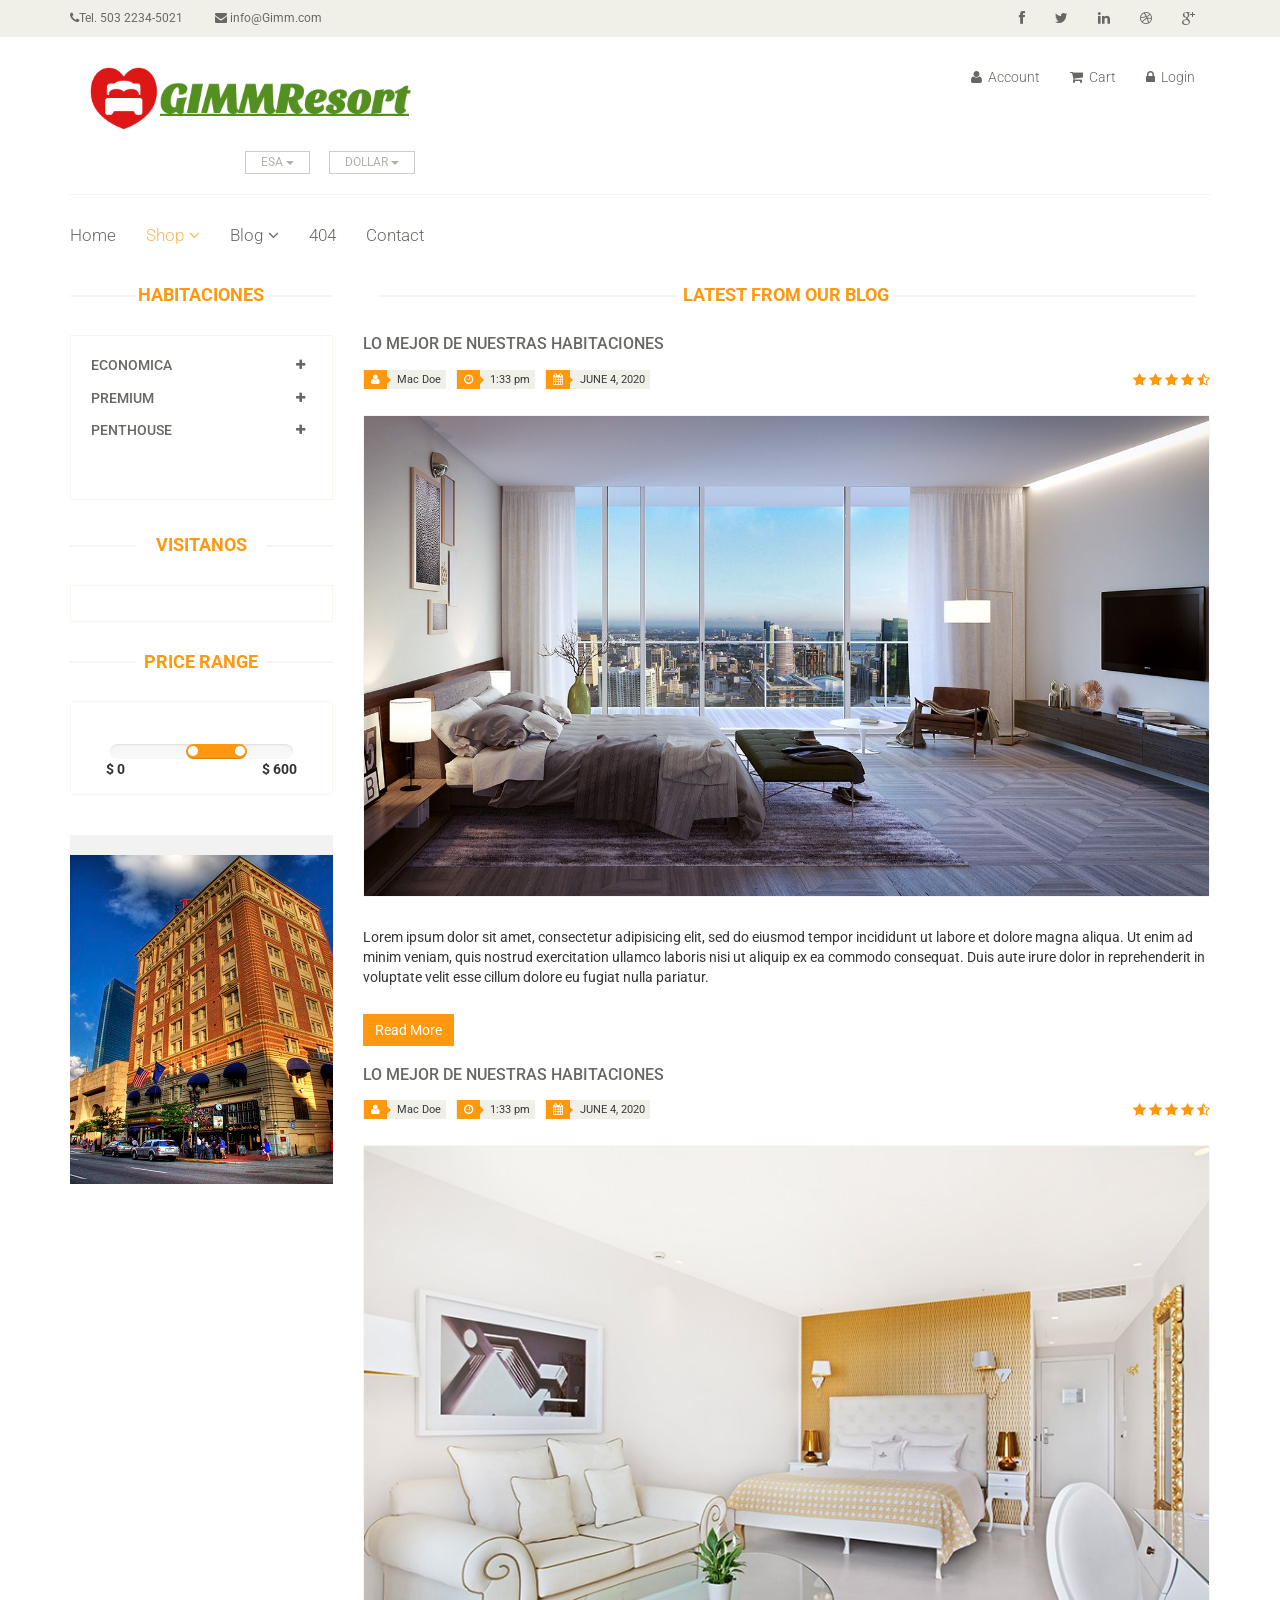
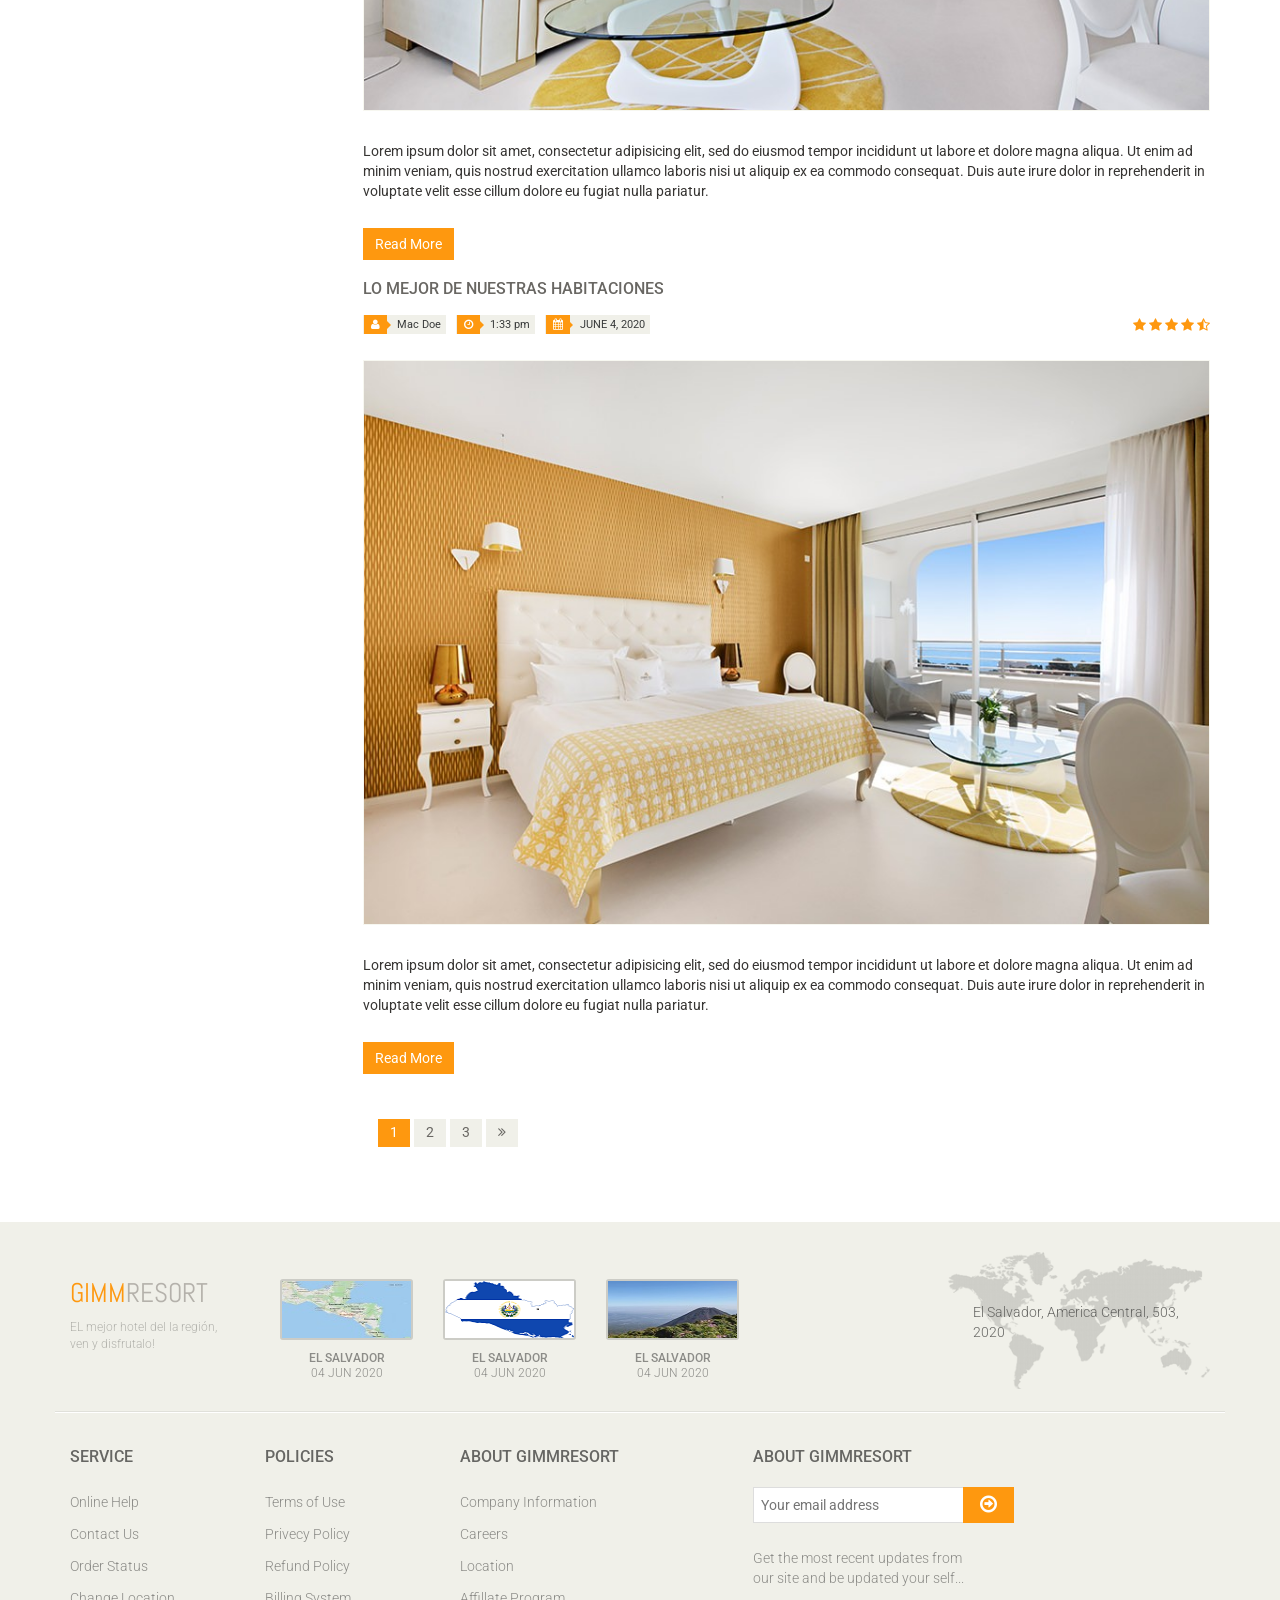
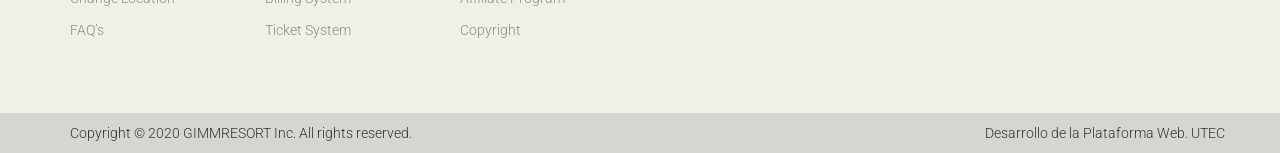
==== GIMMRESORT/blog.html @ cd3e1424 "Add files via upload" ====
<!DOCTYPE html>
<html lang="en">
<head>
    <meta charset="utf-8">
    <meta name="viewport" content="width=device-width, initial-scale=1.0">
    <meta name="description" content="">
    <meta name="author" content="">
    <title>Home | GIMM RESORT</title>
    <link href="css/bootstrap.min.css" rel="stylesheet">
    <link href="css/font-awesome.min.css" rel="stylesheet">
    <link href="css/prettyPhoto.css" rel="stylesheet">
    <link href="css/price-range.css" rel="stylesheet">
    <link href="css/animate.css" rel="stylesheet">
	<link href="css/main.css" rel="stylesheet">
	<link href="css/responsive.css" rel="stylesheet">
    <!--[if lt IE 9]>
    <script src="js/html5shiv.js"></script>
    <script src="js/respond.min.js"></script>
    <![endif]-->
    <link rel="shortcut icon" href="images/ico/favicon.ico">
    <link rel="apple-touch-icon-precomposed" sizes="144x144" href="images/ico/apple-touch-icon-144-precomposed.png">
    <link rel="apple-touch-icon-precomposed" sizes="114x114" href="images/ico/apple-touch-icon-114-precomposed.png">
    <link rel="apple-touch-icon-precomposed" sizes="72x72" href="images/ico/apple-touch-icon-72-precomposed.png">
    <link rel="apple-touch-icon-precomposed" href="images/ico/apple-touch-icon-57-precomposed.png">
</head><!--/head-->

<body>
	<header id="header"><!--header-->
		<div class="header_top"><!--header_top-->
			<div class="container">
				<div class="row">
					<div class="col-sm-6">
						<div class="contactinfo">
							<ul class="nav nav-pills">
								<li><a href="#"><i class="fa fa-phone"></i>Tel. 503 2234-5021</a></li>
								<li><a href="#"><i class="fa fa-envelope"></i> info@Gimm.com</a></li>
							</ul>
						</div>
					</div>
					<div class="col-sm-6">
						<div class="social-icons pull-right">
							<ul class="nav navbar-nav">
								<li><a href="#"><i class="fa fa-facebook"></i></a></li>
								<li><a href="#"><i class="fa fa-twitter"></i></a></li>
								<li><a href="#"><i class="fa fa-linkedin"></i></a></li>
								<li><a href="#"><i class="fa fa-dribbble"></i></a></li>
								<li><a href="#"><i class="fa fa-google-plus"></i></a></li>
							</ul>
						</div>
					</div>
				</div>
			</div>
		</div><!--/header_top-->

		<div class="header-middle"><!--header-middle-->
			<div class="container">
				<div class="row">
					<div class="col-md-4 clearfix">
						<div class="logo pull-left">
							<a href="index.html"><img src="images/home/logo.png" alt="" /></a>
						</div>
						<div class="btn-group pull-right clearfix">
							<div class="btn-group">
								<button type="button" class="btn btn-default dropdown-toggle usa" data-toggle="dropdown">
									ESA
									<span class="caret"></span>
								</button>
								<ul class="dropdown-menu">
									<li><a href="">El Salvador</a></li>
									<li><a href="">Guatemala</a></li>
								</ul>
							</div>

							<div class="btn-group">
								<button type="button" class="btn btn-default dropdown-toggle usa" data-toggle="dropdown">
									DOLLAR
									<span class="caret"></span>
								</button>
								<ul class="dropdown-menu">
									<li><a href="">Dolar Estadounidence</a></li>
									<li><a href="">Quetzal</a></li>
								</ul>
							</div>
						</div>
					</div>
					<div class="col-md-8 clearfix">
						<div class="shop-menu clearfix pull-right">
							<ul class="nav navbar-nav">
								<li><a href=""><i class="fa fa-user"></i> Account</a></li>
								<!--<li><a href=""><i class="fa fa-star"></i> Wishlist</a></li>-->
								<!--<li><a href="checkout.html"><i class="fa fa-crosshairs"></i> Checkout</a></li>-->
								<li><a href="cart.html"><i class="fa fa-shopping-cart"></i> Cart</a></li>
								<li><a href="login.html"><i class="fa fa-lock"></i> Login</a></li>
							</ul>
						</div>
					</div>
				</div>
			</div>
		</div><!--/header-middle-->

    <div class="header-bottom"><!--header-bottom-->
      <div class="container">
        <div class="row">
          <div class="col-sm-9">
            <div class="navbar-header">
              <button type="button" class="navbar-toggle" data-toggle="collapse" data-target=".navbar-collapse">
                <span class="sr-only">Toggle navigation</span>
                <span class="icon-bar"></span>
                <span class="icon-bar"></span>
                <span class="icon-bar"></span>
              </button>
            </div>
            <div class="mainmenu pull-left">
              <ul class="nav navbar-nav collapse navbar-collapse">
                <li><a href="index.html">Home</a></li>
                <li class="dropdown"><a href="#" class="active">Shop<i class="fa fa-angle-down"></i></a>
                                    <ul role="menu" class="sub-menu">
                                        <li><a href="shop.html" class="active">Products</a></li>
                  <!--	<li><a href="product-details.html">Product Details</a></li>-->
                  <!--	<li><a href="checkout.html">Checkout</a></li>-->
                    <li><a href="cart.html">Cart</a></li>
                    <li><a href="login.html">Login</a></li>
                                    </ul>
                                </li>
                <li class="dropdown"><a href="#">Blog<i class="fa fa-angle-down"></i></a>
                                    <ul role="menu" class="sub-menu">
                                        <li><a href="blog.html">Blog information</a></li>
                  <!--	<li><a href="blog-single.html">Blog Single</a></li>-->
                                    </ul>
                                </li>
                <li><a href="404.html">404</a></li>
                <li><a href="contact-us.html">Contact</a></li>
              </ul>
            </div>
          </div>
          <div class="col-sm-3">
          </div>
        </div>
        </div>
      </div>
  </header>


  <section>
    <div class="container">
      <div class="row">
        <div class="col-sm-3">
          <div class="left-sidebar">
            <h2>Habitaciones</h2>
            <div class="panel-group category-products" id="accordian"><!--category-productsr-->
              <div class="panel panel-default">
                <div class="panel-heading">
                  <h4 class="panel-title">
                    <a data-toggle="collapse" data-parent="#accordian" href="#sportswear">
                      <span class="badge pull-right"><i class="fa fa-plus"></i></span>
                      Economica
                    </a>
                  </h4>
                </div>
            <div id="sportswear" class="panel-collapse collapse">
                  <div class="panel-body">
                    <ul>
                      <li><a href="#">Economica</a></li>
                      <li><a href="#">Economica 2</a></li>
                      <li><a href="#">Economica 3</a></li>
                    </ul>
                  </div>
                </div>
              </div>
              <div class="panel panel-default">
                <div class="panel-heading">
                  <h4 class="panel-title">
                    <a data-toggle="collapse" data-parent="#accordian" href="#mens">
                      <span class="badge pull-right"><i class="fa fa-plus"></i></span>
                      PREMIUM
                    </a>
                  </h4>
                </div>
                <div id="mens" class="panel-collapse collapse">
                  <div class="panel-body">
                    <ul>
                      <li><a href="#">Premium</a></li>
                      <li><a href="#">Premium 2</a></li>
                      <li><a href="#">Premium 3</a></li>
                    </ul>
                  </div>
                </div>
              </div>

              <div class="panel panel-default">
                <div class="panel-heading">
                  <h4 class="panel-title">
                    <a data-toggle="collapse" data-parent="#accordian" href="#womens">
                      <span class="badge pull-right"><i class="fa fa-plus"></i></span>
                      PentHouse
                    </a>
                  </h4>
                </div>
                <div id="womens" class="panel-collapse collapse">
                  <div class="panel-body">
                    <ul>
                      <li><a href="#">PentHouse</a></li>
                      <li><a href="#">PentHouse 2</a></li>
                      <li><a href="#">PentHouse 3</a></li>
                    </ul>
                  </div>
                </div>
              </div>
              <div class="panel panel-default">

              </div>
              <div class="panel panel-default">

              </div>
              <div class="panel panel-default">

              </div>
              <div class="panel panel-default">

              </div>
              <div class="panel panel-default">

              </div>
              <div class="panel panel-default">

              </div>
              <div class="panel panel-default">

              </div>
            </div>

            <div class="brands_products"><!--brands_products-->
              <h2>VISITANOS</h2>
              <div class="brands-name">
                <ul class="nav nav-pills nav-stacked">

                </ul>
              </div>
            </div><!--/brands_products-->

            <div class="price-range"><!--price-range-->
              <h2>Price Range</h2>
              <div class="well text-center">
                 <input type="text" class="span2" value="" data-slider-min="0" data-slider-max="600" data-slider-step="5" data-slider-value="[250,450]" id="sl2" ><br />
                 <b class="pull-left">$ 0</b> <b class="pull-right">$ 600</b>
              </div>
            </div><!--/price-range-->

            <div class="shipping text-center"><!--shipping-->
              <img src="images/home/hotel.jpg" alt="" />
            </div><!--/shipping-->

          </div>
        </div>

				<div class="col-sm-9">
					<div class="blog-post-area">
						<h2 class="title text-center">Latest From our Blog</h2>
						<div class="single-blog-post">
							<h3>Lo mejor de nuestras habitaciones</h3>
							<div class="post-meta">
								<ul>
									<li><i class="fa fa-user"></i> Mac Doe</li>
									<li><i class="fa fa-clock-o"></i> 1:33 pm</li>
									<li><i class="fa fa-calendar"></i> JUNE 4, 2020</li>
								</ul>
								<span>
										<i class="fa fa-star"></i>
										<i class="fa fa-star"></i>
										<i class="fa fa-star"></i>
										<i class="fa fa-star"></i>
										<i class="fa fa-star-half-o"></i>
								</span>
							</div>
							<a href="">
								<img src="images/blog/h4.jpg" alt="">
							</a>
							<p>Lorem ipsum dolor sit amet, consectetur adipisicing elit, sed do eiusmod tempor incididunt ut labore et dolore magna aliqua. Ut enim ad minim veniam, quis nostrud exercitation ullamco laboris nisi ut aliquip ex ea commodo consequat. Duis aute irure dolor in reprehenderit in voluptate velit esse cillum dolore eu fugiat nulla pariatur.</p>
							<a  class="btn btn-primary" href="">Read More</a>
						</div>
						<div class="single-blog-post">
							<h3>Lo mejor de nuestras habitaciones</h3>
							<div class="post-meta">
								<ul>
									<li><i class="fa fa-user"></i> Mac Doe</li>
									<li><i class="fa fa-clock-o"></i> 1:33 pm</li>
									<li><i class="fa fa-calendar"></i> JUNE 4, 2020</li>
								</ul>
								<span>
									<i class="fa fa-star"></i>
									<i class="fa fa-star"></i>
									<i class="fa fa-star"></i>
									<i class="fa fa-star"></i>
									<i class="fa fa-star-half-o"></i>
								</span>
							</div>
							<a href="">
								<img src="images/blog/h6.jpg" alt="">
							</a>
							<p>Lorem ipsum dolor sit amet, consectetur adipisicing elit, sed do eiusmod tempor incididunt ut labore et dolore magna aliqua. Ut enim ad minim veniam, quis nostrud exercitation ullamco laboris nisi ut aliquip ex ea commodo consequat. Duis aute irure dolor in reprehenderit in voluptate velit esse cillum dolore eu fugiat nulla pariatur.</p>
							<a  class="btn btn-primary" href="">Read More</a>
						</div>
						<div class="single-blog-post">
							<h3>Lo mejor de nuestras habitaciones</h3>
							<div class="post-meta">
								<ul>
									<li><i class="fa fa-user"></i> Mac Doe</li>
									<li><i class="fa fa-clock-o"></i> 1:33 pm</li>
									<li><i class="fa fa-calendar"></i> JUNE 4, 2020</li>
								</ul>
								<span>
									<i class="fa fa-star"></i>
									<i class="fa fa-star"></i>
									<i class="fa fa-star"></i>
									<i class="fa fa-star"></i>
									<i class="fa fa-star-half-o"></i>
								</span>
							</div>
							<a href="">
								<img src="images/blog/h5.jpg" alt="">
							</a>
							<p>Lorem ipsum dolor sit amet, consectetur adipisicing elit, sed do eiusmod tempor incididunt ut labore et dolore magna aliqua. Ut enim ad minim veniam, quis nostrud exercitation ullamco laboris nisi ut aliquip ex ea commodo consequat. Duis aute irure dolor in reprehenderit in voluptate velit esse cillum dolore eu fugiat nulla pariatur.</p>
							<a  class="btn btn-primary" href="">Read More</a>
						</div>
						<div class="pagination-area">
							<ul class="pagination">
								<li><a href="" class="active">1</a></li>
								<li><a href="">2</a></li>
								<li><a href="">3</a></li>
								<li><a href=""><i class="fa fa-angle-double-right"></i></a></li>
							</ul>
						</div>
					</div>
				</div>
			</div>
		</div>
	</section>

  <footer id="footer"><!--Footer-->
		<div class="footer-top">
			<div class="container">
				<div class="row">
					<div class="col-sm-2">
						<div class="companyinfo">
							<h2><span>GIMM</span>RESORT</h2>
							<p>EL mejor hotel del la región, ven y disfrutalo!</p>
						</div>
					</div>
					<div class="col-sm-7">
						<div class="col-sm-3">
							<div class="video-gallery text-center">
								<a href="#">
									<div class="iframe-img">
										<img src="images/home/pie1.jpg" alt="" />
									</div>
									<div class="overlay-icon">
										<i class="fa fa-play-circle-o"></i>
									</div>
								</a>
								<p>EL SALVADOR</p>
								<h2>04 JUN 2020</h2>
							</div>
						</div>

						<div class="col-sm-3">
							<div class="video-gallery text-center">
								<a href="#">
									<div class="iframe-img">
										<img src="images/home/pie2.png" alt="" />
									</div>
									<div class="overlay-icon">
										<i class="fa fa-play-circle-o"></i>
									</div>
								</a>
								<p>EL SALVADOR</p>
								<h2>04 JUN 2020</h2>
							</div>
						</div>

						<div class="col-sm-3">
							<div class="video-gallery text-center">
								<a href="#">
									<div class="iframe-img">
										<img src="images/home/pie3.jpg" alt="" />
									</div>
									<div class="overlay-icon">
										<i class="fa fa-play-circle-o"></i>
									</div>
								</a>
								<p>EL SALVADOR</p>
								<h2>04 JUN 2020</h2>
							</div>
						</div>

					<div class="col-sm-3">

						</div>
					</div>
					<div class="col-sm-3">
						<div class="address">
							<img src="images/home/map.png" alt="" />
							<p>El Salvador, America Central, 503, 2020</p>
						</div>
					</div>
				</div>
			</div>
		</div>

		<div class="footer-widget">
			<div class="container">
				<div class="row">
					<div class="col-sm-2">
						<div class="single-widget">
							<h2>Service</h2>
							<ul class="nav nav-pills nav-stacked">
								<li><a href="#">Online Help</a></li>
								<li><a href="#">Contact Us</a></li>
								<li><a href="#">Order Status</a></li>
								<li><a href="#">Change Location</a></li>
								<li><a href="#">FAQ’s</a></li>
							</ul>
						</div>
					</div>

					<div class="col-sm-2">
						<div class="single-widget">
							<h2>Policies</h2>
							<ul class="nav nav-pills nav-stacked">
								<li><a href="#">Terms of Use</a></li>
								<li><a href="#">Privecy Policy</a></li>
								<li><a href="#">Refund Policy</a></li>
								<li><a href="#">Billing System</a></li>
								<li><a href="#">Ticket System</a></li>
							</ul>
						</div>
					</div>
					<div class="col-sm-2">
						<div class="single-widget">
							<h2>About GIMMRESORT</h2>
							<ul class="nav nav-pills nav-stacked">
								<li><a href="#">Company Information</a></li>
								<li><a href="#">Careers</a></li>
								<li><a href="#">Location</a></li>
								<li><a href="#">Affillate Program</a></li>
								<li><a href="#">Copyright</a></li>
							</ul>
						</div>
					</div>
					<div class="col-sm-3 col-sm-offset-1">
						<div class="single-widget">
							<h2>About GIMMRESORT</h2>
							<form action="#" class="searchform">
								<input type="text" placeholder="Your email address" />
								<button type="submit" class="btn btn-default"><i class="fa fa-arrow-circle-o-right"></i></button>
								<p>Get the most recent updates from <br />our site and be updated your self...</p>
							</form>
						</div>
					</div>

				</div>
			</div>
		</div>

		<div class="footer-bottom">
			<div class="container">
				<div class="row">
					<p class="pull-left">Copyright © 2020 GIMMRESORT Inc. All rights reserved.</p>
						<p class="pull-right">Desarrollo de la Plataforma Web. UTEC</p>
				</div>
			</div>
		</div>

	</footer><!--/Footer-->


    <script src="js/jquery.js"></script>
	<script src="js/price-range.js"></script>
	<script src="js/jquery.scrollUp.min.js"></script>
	<script src="js/bootstrap.min.js"></script>
    <script src="js/jquery.prettyPhoto.js"></script>
    <script src="js/main.js"></script>
</body>
</html>
---- GIMMRESORT/css/prettyPhoto.css ----
div.pp_default .pp_top,div.pp_default .pp_top .pp_middle,div.pp_default .pp_top .pp_left,div.pp_default .pp_top .pp_right,div.pp_default .pp_bottom,div.pp_default .pp_bottom .pp_left,div.pp_default .pp_bottom .pp_middle,div.pp_default .pp_bottom .pp_right{height:13px}
div.pp_default .pp_top .pp_left{background:url(../images/prettyPhoto/default/sprite.png) -78px -93px no-repeat}
div.pp_default .pp_top .pp_middle{background:url(../images/prettyPhoto/default/sprite_x.png) top left repeat-x}
div.pp_default .pp_top .pp_right{background:url(../images/prettyPhoto/default/sprite.png) -112px -93px no-repeat}
div.pp_default .pp_content .ppt{color:#f8f8f8}
div.pp_default .pp_content_container .pp_left{background:url(../images/prettyPhoto/default/sprite_y.png) -7px 0 repeat-y;padding-left:13px}
div.pp_default .pp_content_container .pp_right{background:url(../images/prettyPhoto/default/sprite_y.png) top right repeat-y;padding-right:13px}
div.pp_default .pp_next:hover{background:url(../images/prettyPhoto/default/sprite_next.png) center right no-repeat;cursor:pointer}
div.pp_default .pp_previous:hover{background:url(../images/prettyPhoto/default/sprite_prev.png) center left no-repeat;cursor:pointer}
div.pp_default .pp_expand{background:url(../images/prettyPhoto/default/sprite.png) 0 -29px no-repeat;cursor:pointer;width:28px;height:28px}
div.pp_default .pp_expand:hover{background:url(../images/prettyPhoto/default/sprite.png) 0 -56px no-repeat;cursor:pointer}
div.pp_default .pp_contract{background:url(../images/prettyPhoto/default/sprite.png) 0 -84px no-repeat;cursor:pointer;width:28px;height:28px}
div.pp_default .pp_contract:hover{background:url(../images/prettyPhoto/default/sprite.png) 0 -113px no-repeat;cursor:pointer}
div.pp_default .pp_close{width:30px;height:30px;background:url(../images/prettyPhoto/default/sprite.png) 2px 1px no-repeat;cursor:pointer}
div.pp_default .pp_gallery ul li a{background:url(../images/prettyPhoto/default/default_thumb.png) center center #f8f8f8;border:1px solid #aaa}
div.pp_default .pp_social{margin-top:7px}
div.pp_default .pp_gallery a.pp_arrow_previous,div.pp_default .pp_gallery a.pp_arrow_next{position:static;left:auto}
div.pp_default .pp_nav .pp_play,div.pp_default .pp_nav .pp_pause{background:url(../images/prettyPhoto/default/sprite.png) -51px 1px no-repeat;height:30px;width:30px}
div.pp_default .pp_nav .pp_pause{background-position:-51px -29px}
div.pp_default a.pp_arrow_previous,div.pp_default a.pp_arrow_next{background:url(../images/prettyPhoto/default/sprite.png) -31px -3px no-repeat;height:20px;width:20px;margin:4px 0 0}
div.pp_default a.pp_arrow_next{left:52px;background-position:-82px -3px}
div.pp_default .pp_content_container .pp_details{margin-top:5px}
div.pp_default .pp_nav{clear:none;height:30px;width:110px;position:relative}
div.pp_default .pp_nav .currentTextHolder{font-family:Georgia;font-style:italic;color:#999;font-size:11px;left:75px;line-height:25px;position:absolute;top:2px;margin:0;padding:0 0 0 10px}
div.pp_default .pp_close:hover,div.pp_default .pp_nav .pp_play:hover,div.pp_default .pp_nav .pp_pause:hover,div.pp_default .pp_arrow_next:hover,div.pp_default .pp_arrow_previous:hover{opacity:0.7}
div.pp_default .pp_description{font-size:11px;font-weight:700;line-height:14px;margin:5px 50px 5px 0}
div.pp_default .pp_bottom .pp_left{background:url(../images/prettyPhoto/default/sprite.png) -78px -127px no-repeat}
div.pp_default .pp_bottom .pp_middle{background:url(../images/prettyPhoto/default/sprite_x.png) bottom left repeat-x}
div.pp_default .pp_bottom .pp_right{background:url(../images/prettyPhoto/default/sprite.png) -112px -127px no-repeat}
div.pp_default .pp_loaderIcon{background:url(../images/prettyPhoto/default/loader.gif) center center no-repeat}
div.light_rounded .pp_top .pp_left{background:url(../images/prettyPhoto/light_rounded/sprite.png) -88px -53px no-repeat}
div.light_rounded .pp_top .pp_right{background:url(../images/prettyPhoto/light_rounded/sprite.png) -110px -53px no-repeat}
div.light_rounded .pp_next:hover{background:url(../images/prettyPhoto/light_rounded/btnNext.png) center right no-repeat;cursor:pointer}
div.light_rounded .pp_previous:hover{background:url(../images/prettyPhoto/light_rounded/btnPrevious.png) center left no-repeat;cursor:pointer}
div.light_rounded .pp_expand{background:url(../images/prettyPhoto/light_rounded/sprite.png) -31px -26px no-repeat;cursor:pointer}
div.light_rounded .pp_expand:hover{background:url(../images/prettyPhoto/light_rounded/sprite.png) -31px -47px no-repeat;cursor:pointer}
div.light_rounded .pp_contract{background:url(../images/prettyPhoto/light_rounded/sprite.png) 0 -26px no-repeat;cursor:pointer}
div.light_rounded .pp_contract:hover{background:url(../images/prettyPhoto/light_rounded/sprite.png) 0 -47px no-repeat;cursor:pointer}
div.light_rounded .pp_close{width:75px;height:22px;background:url(../images/prettyPhoto/light_rounded/sprite.png) -1px -1px no-repeat;cursor:pointer}
div.light_rounded .pp_nav .pp_play{background:url(../images/prettyPhoto/light_rounded/sprite.png) -1px -100px no-repeat;height:15px;width:14px}
div.light_rounded .pp_nav .pp_pause{background:url(../images/prettyPhoto/light_rounded/sprite.png) -24px -100px no-repeat;height:15px;width:14px}
div.light_rounded .pp_arrow_previous{background:url(../images/prettyPhoto/light_rounded/sprite.png) 0 -71px no-repeat}
div.light_rounded .pp_arrow_next{background:url(../images/prettyPhoto/light_rounded/sprite.png) -22px -71px no-repeat}
div.light_rounded .pp_bottom .pp_left{background:url(../images/prettyPhoto/light_rounded/sprite.png) -88px -80px no-repeat}
div.light_rounded .pp_bottom .pp_right{background:url(../images/prettyPhoto/light_rounded/sprite.png) -110px -80px no-repeat}
div.dark_rounded .pp_top .pp_left{background:url(../images/prettyPhoto/dark_rounded/sprite.png) -88px -53px no-repeat}
div.dark_rounded .pp_top .pp_right{background:url(../images/prettyPhoto/dark_rounded/sprite.png) -110px -53px no-repeat}
div.dark_rounded .pp_content_container .pp_left{background:url(../images/prettyPhoto/dark_rounded/contentPattern.png) top left repeat-y}
div.dark_rounded .pp_content_container .pp_right{background:url(../images/prettyPhoto/dark_rounded/contentPattern.png) top right repeat-y}
div.dark_rounded .pp_next:hover{background:url(../images/prettyPhoto/dark_rounded/btnNext.png) center right no-repeat;cursor:pointer}
div.dark_rounded .pp_previous:hover{background:url(../images/prettyPhoto/dark_rounded/btnPrevious.png) center left no-repeat;cursor:pointer}
div.dark_rounded .pp_expand{background:url(../images/prettyPhoto/dark_rounded/sprite.png) -31px -26px no-repeat;cursor:pointer}
div.dark_rounded .pp_expand:hover{background:url(../images/prettyPhoto/dark_rounded/sprite.png) -31px -47px no-repeat;cursor:pointer}
div.dark_rounded .pp_contract{background:url(../images/prettyPhoto/dark_rounded/sprite.png) 0 -26px no-repeat;cursor:pointer}
div.dark_rounded .pp_contract:hover{background:url(../images/prettyPhoto/dark_rounded/sprite.png) 0 -47px no-repeat;cursor:pointer}
div.dark_rounded .pp_close{width:75px;height:22px;background:url(../images/prettyPhoto/dark_rounded/sprite.png) -1px -1px no-repeat;cursor:pointer}
div.dark_rounded .pp_description{margin-right:85px;color:#fff}
div.dark_rounded .pp_nav .pp_play{background:url(../images/prettyPhoto/dark_rounded/sprite.png) -1px -100px no-repeat;height:15px;width:14px}
div.dark_rounded .pp_nav .pp_pause{background:url(../images/prettyPhoto/dark_rounded/sprite.png) -24px -100px no-repeat;height:15px;width:14px}
div.dark_rounded .pp_arrow_previous{background:url(../images/prettyPhoto/dark_rounded/sprite.png) 0 -71px no-repeat}
div.dark_rounded .pp_arrow_next{background:url(../images/prettyPhoto/dark_rounded/sprite.png) -22px -71px no-repeat}
div.dark_rounded .pp_bottom .pp_left{background:url(../images/prettyPhoto/dark_rounded/sprite.png) -88px -80px no-repeat}
div.dark_rounded .pp_bottom .pp_right{background:url(../images/prettyPhoto/dark_rounded/sprite.png) -110px -80px no-repeat}
div.dark_rounded .pp_loaderIcon{background:url(../images/prettyPhoto/dark_rounded/loader.gif) center center no-repeat}
div.dark_square .pp_left,div.dark_square .pp_middle,div.dark_square .pp_right,div.dark_square .pp_content{background:#000}
div.dark_square .pp_description{color:#fff;margin:0 85px 0 0}
div.dark_square .pp_loaderIcon{background:url(../images/prettyPhoto/dark_square/loader.gif) center center no-repeat}
div.dark_square .pp_expand{background:url(../images/prettyPhoto/dark_square/sprite.png) -31px -26px no-repeat;cursor:pointer}
div.dark_square .pp_expand:hover{background:url(../images/prettyPhoto/dark_square/sprite.png) -31px -47px no-repeat;cursor:pointer}
div.dark_square .pp_contract{background:url(../images/prettyPhoto/dark_square/sprite.png) 0 -26px no-repeat;cursor:pointer}
div.dark_square .pp_contract:hover{background:url(../images/prettyPhoto/dark_square/sprite.png) 0 -47px no-repeat;cursor:pointer}
div.dark_square .pp_close{width:75px;height:22px;background:url(../images/prettyPhoto/dark_square/sprite.png) -1px -1px no-repeat;cursor:pointer}
div.dark_square .pp_nav{clear:none}
div.dark_square .pp_nav .pp_play{background:url(../images/prettyPhoto/dark_square/sprite.png) -1px -100px no-repeat;height:15px;width:14px}
div.dark_square .pp_nav .pp_pause{background:url(../images/prettyPhoto/dark_square/sprite.png) -24px -100px no-repeat;height:15px;width:14px}
div.dark_square .pp_arrow_previous{background:url(../images/prettyPhoto/dark_square/sprite.png) 0 -71px no-repeat}
div.dark_square .pp_arrow_next{background:url(../images/prettyPhoto/dark_square/sprite.png) -22px -71px no-repeat}
div.dark_square .pp_next:hover{background:url(../images/prettyPhoto/dark_square/btnNext.png) center right no-repeat;cursor:pointer}
div.dark_square .pp_previous:hover{background:url(../images/prettyPhoto/dark_square/btnPrevious.png) center left no-repeat;cursor:pointer}
div.light_square .pp_expand{background:url(../images/prettyPhoto/light_square/sprite.png) -31px -26px no-repeat;cursor:pointer}
div.light_square .pp_expand:hover{background:url(../images/prettyPhoto/light_square/sprite.png) -31px -47px no-repeat;cursor:pointer}
div.light_square .pp_contract{background:url(../images/prettyPhoto/light_square/sprite.png) 0 -26px no-repeat;cursor:pointer}
div.light_square .pp_contract:hover{background:url(../images/prettyPhoto/light_square/sprite.png) 0 -47px no-repeat;cursor:pointer}
div.light_square .pp_close{width:75px;height:22px;background:url(../images/prettyPhoto/light_square/sprite.png) -1px -1px no-repeat;cursor:pointer}
div.light_square .pp_nav .pp_play{background:url(../images/prettyPhoto/light_square/sprite.png) -1px -100px no-repeat;height:15px;width:14px}
div.light_square .pp_nav .pp_pause{background:url(../images/prettyPhoto/light_square/sprite.png) -24px -100px no-repeat;height:15px;width:14px}
div.light_square .pp_arrow_previous{background:url(../images/prettyPhoto/light_square/sprite.png) 0 -71px no-repeat}
div.light_square .pp_arrow_next{background:url(../images/prettyPhoto/light_square/sprite.png) -22px -71px no-repeat}
div.light_square .pp_next:hover{background:url(../images/prettyPhoto/light_square/btnNext.png) center right no-repeat;cursor:pointer}
div.light_square .pp_previous:hover{background:url(../images/prettyPhoto/light_square/btnPrevious.png) center left no-repeat;cursor:pointer}
div.facebook .pp_top .pp_left{background:url(../images/prettyPhoto/facebook/sprite.png) -88px -53px no-repeat}
div.facebook .pp_top .pp_middle{background:url(../images/prettyPhoto/facebook/contentPatternTop.png) top left repeat-x}
div.facebook .pp_top .pp_right{background:url(../images/prettyPhoto/facebook/sprite.png) -110px -53px no-repeat}
div.facebook .pp_content_container .pp_left{background:url(../images/prettyPhoto/facebook/contentPatternLeft.png) top left repeat-y}
div.facebook .pp_content_container .pp_right{background:url(../images/prettyPhoto/facebook/contentPatternRight.png) top right repeat-y}
div.facebook .pp_expand{background:url(../images/prettyPhoto/facebook/sprite.png) -31px -26px no-repeat;cursor:pointer}
div.facebook .pp_expand:hover{background:url(../images/prettyPhoto/facebook/sprite.png) -31px -47px no-repeat;cursor:pointer}
div.facebook .pp_contract{background:url(../images/prettyPhoto/facebook/sprite.png) 0 -26px no-repeat;cursor:pointer}
div.facebook .pp_contract:hover{background:url(../images/prettyPhoto/facebook/sprite.png) 0 -47px no-repeat;cursor:pointer}
div.facebook .pp_close{width:22px;height:22px;background:url(../images/prettyPhoto/facebook/sprite.png) -1px -1px no-repeat;cursor:pointer}
div.facebook .pp_description{margin:0 37px 0 0}
div.facebook .pp_loaderIcon{background:url(../images/prettyPhoto/facebook/loader.gif) center center no-repeat}
div.facebook .pp_arrow_previous{background:url(../images/prettyPhoto/facebook/sprite.png) 0 -71px no-repeat;height:22px;margin-top:0;width:22px}
div.facebook .pp_arrow_previous.disabled{background-position:0 -96px;cursor:default}
div.facebook .pp_arrow_next{background:url(../images/prettyPhoto/facebook/sprite.png) -32px -71px no-repeat;height:22px;margin-top:0;width:22px}
div.facebook .pp_arrow_next.disabled{background-position:-32px -96px;cursor:default}
div.facebook .pp_nav{margin-top:0}
div.facebook .pp_nav p{font-size:15px;padding:0 3px 0 4px}
div.facebook .pp_nav .pp_play{background:url(../images/prettyPhoto/facebook/sprite.png) -1px -123px no-repeat;height:22px;width:22px}
div.facebook .pp_nav .pp_pause{background:url(../images/prettyPhoto/facebook/sprite.png) -32px -123px no-repeat;height:22px;width:22px}
div.facebook .pp_next:hover{background:url(../images/prettyPhoto/facebook/btnNext.png) center right no-repeat;cursor:pointer}
div.facebook .pp_previous:hover{background:url(../images/prettyPhoto/facebook/btnPrevious.png) center left no-repeat;cursor:pointer}
div.facebook .pp_bottom .pp_left{background:url(../images/prettyPhoto/facebook/sprite.png) -88px -80px no-repeat}
div.facebook .pp_bottom .pp_middle{background:url(../images/prettyPhoto/facebook/contentPatternBottom.png) top left repeat-x}
div.facebook .pp_bottom .pp_right{background:url(../images/prettyPhoto/facebook/sprite.png) -110px -80px no-repeat}
div.pp_pic_holder a:focus{outline:none}
div.pp_overlay{background:#000;display:none;left:0;position:absolute;top:0;width:100%;z-index:9500}
div.pp_pic_holder{display:none;position:absolute;width:100px;z-index:10000}
.pp_content{height:40px;min-width:40px}
* html .pp_content{width:40px}
.pp_content_container{position:relative;text-align:left;width:100%}
.pp_content_container .pp_left{padding-left:20px}
.pp_content_container .pp_right{padding-right:20px}
.pp_content_container .pp_details{float:left;margin:10px 0 2px}
.pp_description{display:none;margin:0}
.pp_social{float:left;margin:0}
.pp_social .facebook{float:left;margin-left:5px;width:55px;overflow:hidden}
.pp_social .twitter{float:left}
.pp_nav{clear:right;float:left;margin:3px 10px 0 0}
.pp_nav p{float:left;white-space:nowrap;margin:2px 4px}
.pp_nav .pp_play,.pp_nav .pp_pause{float:left;margin-right:4px;text-indent:-10000px}
a.pp_arrow_previous,a.pp_arrow_next{display:block;float:left;height:15px;margin-top:3px;overflow:hidden;text-indent:-10000px;width:14px}
.pp_hoverContainer{position:absolute;top:0;width:100%;z-index:2000}
.pp_gallery{display:none;left:50%;margin-top:-50px;position:absolute;z-index:10000}
.pp_gallery div{float:left;overflow:hidden;position:relative}
.pp_gallery ul{float:left;height:35px;position:relative;white-space:nowrap;margin:0 0 0 5px;padding:0}
.pp_gallery ul a{border:1px rgba(0,0,0,0.5) solid;display:block;float:left;height:33px;overflow:hidden}
.pp_gallery ul a img{border:0}
.pp_gallery li{display:block;float:left;margin:0 5px 0 0;padding:0}
.pp_gallery li.default a{background:url(../images/prettyPhoto/facebook/default_thumbnail.gif) 0 0 no-repeat;display:block;height:33px;width:50px}
.pp_gallery .pp_arrow_previous,.pp_gallery .pp_arrow_next{margin-top:7px!important}
a.pp_next{background:url(../images/prettyPhoto/light_rounded/btnNext.png) 10000px 10000px no-repeat;display:block;float:right;height:100%;text-indent:-10000px;width:49%}
a.pp_previous{background:url(../images/prettyPhoto/light_rounded/btnNext.png) 10000px 10000px no-repeat;display:block;float:left;height:100%;text-indent:-10000px;width:49%}
a.pp_expand,a.pp_contract{cursor:pointer;display:none;height:20px;position:absolute;right:30px;text-indent:-10000px;top:10px;width:20px;z-index:20000}
a.pp_close{position:absolute;right:0;top:0;display:block;line-height:22px;text-indent:-10000px}
.pp_loaderIcon{display:block;height:24px;left:50%;position:absolute;top:50%;width:24px;margin:-12px 0 0 -12px}
#pp_full_res{line-height:1!important}
#pp_full_res .pp_inline{text-align:left}
#pp_full_res .pp_inline p{margin:0 0 15px}
div.ppt{color:#fff;display:none;font-size:17px;z-index:9999;margin:0 0 5px 15px}
div.pp_default .pp_content,div.light_rounded .pp_content{background-color:#fff}
div.pp_default #pp_full_res .pp_inline,div.light_rounded .pp_content .ppt,div.light_rounded #pp_full_res .pp_inline,div.light_square .pp_content .ppt,div.light_square #pp_full_res .pp_inline,div.facebook .pp_content .ppt,div.facebook #pp_full_res .pp_inline{color:#000}
div.pp_default .pp_gallery ul li a:hover,div.pp_default .pp_gallery ul li.selected a,.pp_gallery ul a:hover,.pp_gallery li.selected a{border-color:#fff}
div.pp_default .pp_details,div.light_rounded .pp_details,div.dark_rounded .pp_details,div.dark_square .pp_details,div.light_square .pp_details,div.facebook .pp_details{position:relative}
div.light_rounded .pp_top .pp_middle,div.light_rounded .pp_content_container .pp_left,div.light_rounded .pp_content_container .pp_right,div.light_rounded .pp_bottom .pp_middle,div.light_square .pp_left,div.light_square .pp_middle,div.light_square .pp_right,div.light_square .pp_content,div.facebook .pp_content{background:#fff}
div.light_rounded .pp_description,div.light_square .pp_description{margin-right:85px}
div.light_rounded .pp_gallery a.pp_arrow_previous,div.light_rounded .pp_gallery a.pp_arrow_next,div.dark_rounded .pp_gallery a.pp_arrow_previous,div.dark_rounded .pp_gallery a.pp_arrow_next,div.dark_square .pp_gallery a.pp_arrow_previous,div.dark_square .pp_gallery a.pp_arrow_next,div.light_square .pp_gallery a.pp_arrow_previous,div.light_square .pp_gallery a.pp_arrow_next{margin-top:12px!important}
div.light_rounded .pp_arrow_previous.disabled,div.dark_rounded .pp_arrow_previous.disabled,div.dark_square .pp_arrow_previous.disabled,div.light_square .pp_arrow_previous.disabled{background-position:0 -87px;cursor:default}
div.light_rounded .pp_arrow_next.disabled,div.dark_rounded .pp_arrow_next.disabled,div.dark_square .pp_arrow_next.disabled,div.light_square .pp_arrow_next.disabled{background-position:-22px -87px;cursor:default}
div.light_rounded .pp_loaderIcon,div.light_square .pp_loaderIcon{background:url(../images/prettyPhoto/light_rounded/loader.gif) center center no-repeat}
div.dark_rounded .pp_top .pp_middle,div.dark_rounded .pp_content,div.dark_rounded .pp_bottom .pp_middle{background:url(../images/prettyPhoto/dark_rounded/contentPattern.png) top left repeat}
div.dark_rounded .currentTextHolder,div.dark_square .currentTextHolder{color:#c4c4c4}
div.dark_rounded #pp_full_res .pp_inline,div.dark_square #pp_full_res .pp_inline{color:#fff}
.pp_top,.pp_bottom{height:20px;position:relative}
* html .pp_top,* html .pp_bottom{padding:0 20px}
.pp_top .pp_left,.pp_bottom .pp_left{height:20px;left:0;position:absolute;width:20px}
.pp_top .pp_middle,.pp_bottom .pp_middle{height:20px;left:20px;position:absolute;right:20px}
* html .pp_top .pp_middle,* html .pp_bottom .pp_middle{left:0;position:static}
.pp_top .pp_right,.pp_bottom .pp_right{height:20px;left:auto;position:absolute;right:0;top:0;width:20px}
.pp_fade,.pp_gallery li.default a img{display:none}
---- GIMMRESORT/css/price-range.css ----
/*!
 * Slider for Bootstrap
 *
 * Copyright 2012 Stefan Petre
 * Licensed under the Apache License v2.0
 * http://www.apache.org/licenses/LICENSE-2.0
 *
 */
.slider {
  display: inline-block;
  vertical-align: middle;
  position: relative;
}
.slider.slider-horizontal {
  width: 210px;
  height: 20px;
}
.slider.slider-horizontal .slider-track {
  height: 15px;
  left: 0;
  margin-top: -5px;
  top: 50%;
  width: 100%;
}
.slider.slider-horizontal .slider-selection {
  height: 100%;
  top: 0;
  bottom: 0;
}
.slider.slider-horizontal .slider-handle {
  margin-left: -12px;
  margin-top: 2px;
}

.left-round{
  margin-left:2px !important;
}

.slider.slider-horizontal .slider-handle.triangle {
  border-width: 0 10px 10px 10px;
  width: 0;
  height: 0;
  border-bottom-color: #0480be;
  margin-top: 0;
}
.slider.slider-vertical {
  height: 210px;
  width: 20px;
}
.slider.slider-vertical .slider-track {
  width: 10px;
  height: 100%;
  margin-left: -5px;
  left: 50%;
  top: 0;
}
.slider.slider-vertical .slider-selection {
  width: 100%;
  left: 0;
  top: 0;
  bottom: 0;
}
.slider.slider-vertical .slider-handle {
  margin-left: -5px;
  margin-top: -10px;
}
.slider.slider-vertical .slider-handle.triangle {
  border-width: 10px 0 10px 10px;
  width: 1px;
  height: 1px;
  border-left-color: #0480be;
  margin-left: 0;
}
.slider input {
  display: none;
}
.slider .tooltip-inner {
  white-space: nowrap;
}
.slider-track {
  position: absolute;
  cursor: pointer;
  background-color: #f7f7f7;
  background-image: -moz-linear-gradient(top, #f5f5f5, #f9f9f9);
  background-image: -webkit-gradient(linear, 0 0, 0 100%, from(#f5f5f5), to(#f9f9f9));
  background-image: -webkit-linear-gradient(top, #f5f5f5, #f9f9f9);
  background-image: -o-linear-gradient(top, #f5f5f5, #f9f9f9);
  background-image: linear-gradient(to bottom, #f5f5f5, #f9f9f9);
  background-repeat: repeat-x;
  filter: progid:DXImageTransform.Microsoft.gradient(startColorstr='#fff5f5f5', endColorstr='#fff9f9f9', GradientType=0);
  -webkit-box-shadow: inset 0 1px 2px rgba(0, 0, 0, 0.1);
  -moz-box-shadow: inset 0 1px 2px rgba(0, 0, 0, 0.1);
  box-shadow: inset 0 1px 2px rgba(0, 0, 0, 0.1);
  -webkit-border-radius: 15px;
  -moz-border-radius: 15px;
  border-radius: 15px;
}

.slider-selection {
  -moz-box-sizing: border-box;
  background: none repeat scroll 0 0 #FE980F;
  border-radius: 15px;
  box-shadow: 0 -1px 0 rgba(0, 0, 0, 0.15) inset;
  position: absolute;
}

.slider-handle {
  background: #fff;
  box-shadow:none;
  height: 10px;
  opacity: 1;
  position: absolute;
  width: 10px;
}

.slider-handle.round {
  -webkit-border-radius: 20px;
  -moz-border-radius: 20px;
  border-radius: 20px;
}
.slider-handle.triangle {
  background: transparent none;
}
---- GIMMRESORT/css/main.css ----
﻿/*************************
*******Typography******
**************************/

@import url(http://fonts.googleapis.com/css?family=Roboto:400,300,400italic,500,700,100);
@import url(http://fonts.googleapis.com/css?family=Open+Sans:400,800,300,600,700);
@import url(http://fonts.googleapis.com/css?family=Abel);
body {
    font-family: 'Roboto', sans-serif;
    position: relative;
    font-weight: 400px;
}

ul li {
    list-style: none;
}

a:hover {
    outline: none;
    text-decoration: none;
}

a:focus {
    outline: none;
    outline-offset: 0;
}

a {
    -webkit-transition: 300ms;
    transition: 300ms;
}

h1,
h2,
h3,
h4,
h5,
h6 {
    font-family: 'Roboto', sans-serif;
}

.btn:hover,
.btn:focus {
    outline: none;
    -webkit-box-shadow: none;
    box-shadow: none;
}

.navbar-toggle {
    background-color: #000;
}

a#scrollUp {
    bottom: 0px;
    right: 10px;
    padding: 5px 10px;
    background: #FE980F;
    color: #FFF;
    -webkit-animation: bounce 2s ease infinite;
    animation: bounce 2s ease infinite;
}

a#scrollUp i {
    font-size: 30px;
}


/*************************
*******Header CSS******
**************************/

.header_top {
    background: none repeat scroll 0 0 #F0F0E9;
}

.contactinfo ul li:first-child {
    margin-left: -15px;
}

.contactinfo ul li a {
    font-size: 12px;
    color: #696763;
    font-family: 'Roboto', sans-serif;
}

.contactinfo ul li a:hover {
    background: inherit;
}

.social-icons ul li a {
    border: 0 none;
    border-radius: 0;
    color: #696763;
    padding: 0px;
}

.social-icons ul li {
    display: inline-block;
}

.social-icons ul li a i {
    padding: 11px 15px;
    transition: all 0.9s ease 0s;
    -moz-transition: all 0.9s ease 0s;
    -webkit-transition: all 0.9s ease 0s;
    -o-transition: all 0.9s ease 0s;
}

.social-icons ul li a i:hover {
    color: #fff;
    transition: all 0.9s ease 0s;
    -moz-transition: all 0.9s ease 0s;
    -webkit-transition: all 0.9s ease 0s;
    -o-transition: all 0.9s ease 0s;
}

.fa-facebook:hover {
    background: #0083C9;
}

.fa-twitter:hover {
    background: #5BBCEC;
}

.fa-linkedin:hover {
    background: #FF4518;
}

.fa-dribbble:hover {
    background: #90C9DC;
}

.fa-google-plus:hover {
    background: #CE3C2D;
}

.header-middle .container .row {
    border-bottom: 1px solid #f5f5f5;
    margin-left: 0;
    margin-right: 0;
    padding-bottom: 20px;
    padding-top: 20px;
}

.header-middle .container .row .col-sm-4 {
    padding-left: 0;
}

.header-middle .container .row .col-sm-8 {
    padding-right: 0;
}

.usa {
    border-radius: 0;
    color: #B4B1AB;
    font-size: 12px;
    margin-right: 20px;
    padding: 2px 15px;
    margin-top: 10px;
}

.usa:hover {
    background: #FE980F;
    color: #fff;
    border-color: #FE980F;
}

.usa:active,
.usa.active {
    background: none repeat scroll 0 0 #FE980F;
    -webkit-box-shadow: inherit;
    box-shadow: inherit;
    outline: 0 none;
}

.btn-group.open .dropdown-toggle {
    background: rgba(0, 0, 0, 0);
    -webkit-box-shadow: none;
    box-shadow: none;
}

.dropdown-menu li a:hover,
.dropdown-menu li a:focus {
    background-color: #FE980F;
    color: #FFFFFF;
    font-family: 'Roboto', sans-serif;
    text-decoration: none;
}

.shop-menu ul li {
    display: inline-block;
    padding-left: 15px;
    padding-right: 15px;
}

.shop-menu ul li:last-child {
    padding-right: 0;
}

.shop-menu ul li a {
    background: #FFFFFF;
    color: #696763;
    font-family: 'Roboto', sans-serif;
    font-size: 14px;
    font-weight: 300;
    padding: 0;
    padding-right: 0;
    margin-top: 10px;
}

.shop-menu ul li a i {
    margin-right: 3px;
}

.shop-menu ul li a:hover {
    color: #fe980f;
    background: #fff;
}

.header-bottom {
    padding-bottom: 30px;
    padding-top: 30px;
}

.navbar-collapse.collapse {
    padding-left: 0;
}

.mainmenu ul li {
    padding-right: 15px;
    padding-left: 15px;
}

.mainmenu ul li:first-child {
    padding-left: 0px;
}

.mainmenu ul li a {
    color: #696763;
    font-family: 'Roboto', sans-serif;
    font-size: 17px;
    font-weight: 300;
    padding: 0;
    padding-bottom: 10px;
}

.mainmenu ul li a:hover,
.mainmenu ul li a.active,
.shop-menu ul li a.active {
    background: none;
    color: #fdb45e;
}

.search_box input {
    background: #F0F0E9;
    border: medium none;
    color: #B2B2B2;
    font-family: 'roboto';
    font-size: 12px;
    font-weight: 300;
    height: 35px;
    outline: medium none;
    padding-left: 10px;
    width: 155px;
    background-image: url(../images/home/searchicon.png);
    background-repeat: no-repeat;
    background-position: 130px;
}


/*  Dropdown menu*/

.navbar-header .navbar-toggle .icon-bar {
    background-color: #fff;
}

.nav.navbar-nav>li:hover>ul.sub-menu {
    display: block;
    -webkit-animation: fadeInUp 400ms;
    animation: fadeInUp 400ms;
}

ul.sub-menu {
    position: absolute;
    top: 30px;
    left: 0;
    background: rgba(0, 0, 0, 0.6);
    list-style: none;
    padding: 0;
    margin: 0;
    width: 220px;
    -webkit-box-shadow: 0 3px 3px rgba(0, 0, 0, 0.1);
    box-shadow: 0 3px 3px rgba(0, 0, 0, 0.1);
    display: none;
    z-index: 999;
}

.dropdown ul.sub-menu li .active {
    color: #FDB45E;
    padding-left: 0;
}

.navbar-nav li ul.sub-menu li {
    padding: 10px 20px 0;
}

.navbar-nav li ul.sub-menu li:last-child {
    padding-bottom: 20px;
}

.navbar-nav li ul.sub-menu li a {
    color: #fff;
}

.navbar-nav li ul.sub-menu li a:hover {
    color: #FDB45E;
}

.fa-angle-down {
    padding-left: 5px;
}

@-webkit-keyframes fadeInUp {
    0% {
        opacity: 0;
        -webkit-transform: translateY(20px);
        transform: translateY(20px);
    }
    100% {
        opacity: 1;
        -webkit-transform: translateY(0);
        transform: translateY(0);
    }
}


/*************************
*******Footer CSS******
**************************/

#footer {
    background: #F0F0E9;
}

.footer-top .container {
    border-bottom: 1px solid #E0E0DA;
    padding-bottom: 20px;
}

.companyinfo {
    margin-top: 57px;
}

.companyinfo h2 {
    color: #B4B1AB;
    font-family: abel;
    font-size: 27px;
    text-transform: uppercase;
}

.companyinfo h2 span {
    color: #FE980F;
}

.companyinfo p {
    color: #B3B3AD;
    font-family: 'Roboto', sans-serif;
    font-size: 12px;
    font-weight: 300;
}

.footer-top .col-sm-3 {
    overflow: hidden;
}

.video-gallery {
    margin-top: 57px;
    position: inherit;
}

.video-gallery a img {
    height: 100%;
    width: 100%;
}

.iframe-img {
    position: relative;
    display: block;
    height: 61px;
    margin-bottom: 10px;
    border: 2px solid #CCCCC6;
    border-radius: 3px;
}

.overlay-icon {
    position: absolute;
    top: 0;
    width: 100%;
    height: 61px;
    background: #FE980F;
    border-radius: 3px;
    color: #FFF;
    font-size: 20px;
    line-height: 0;
    display: block;
    opacity: 0;
    -webkit-transition: 300ms;
    transition: 300ms;
}

.overlay-icon i {
    position: relative;
    top: 50%;
    margin-top: -20px;
}

.video-gallery a:hover .overlay-icon {
    opacity: 1;
}

.video-gallery p {
    color: #8C8C88;
    font-family: 'Roboto', sans-serif;
    font-size: 12px;
    font-weight: 500;
    margin-bottom: 0px;
}

.video-gallery h2 {
    color: #8c8c88;
    font-family: 'Roboto', sans-serif;
    font-size: 12px;
    font-weight: 300;
    text-transform: uppercase;
    margin-top: 0px;
}

.address {
    margin-top: 30px;
    position: relative;
    overflow: hidden;
}

.address img {
    width: 100%;
}

.address p {
    color: #666663;
    font-family: 'Roboto', sans-serif;
    font-size: 14px;
    font-weight: 300;
    left: 25px;
    position: absolute;
    top: 50px;
}

.footer-widget {
    margin-bottom: 68px;
}

.footer-widget .container {
    border-top: 1px solid #FFFFFF;
    padding-top: 15px;
}

.single-widget h2 {
    color: #666663;
    font-family: 'Roboto', sans-serif;
    font-size: 16px;
    font-weight: 500;
    margin-bottom: 22px;
    text-transform: uppercase;
}

.single-widget h2 i {
    margin-right: 15px;
}

.single-widget ul li a {
    color: #8C8C88;
    font-family: 'Roboto', sans-serif;
    font-size: 14px;
    font-weight: 300;
    padding: 5px 0;
}

.single-widget ul li a i {
    margin-right: 18px;
}

.single-widget ul li a:hover {
    background: none;
    color: #FE980F;
}

.searchform input {
    border: 1px solid #DDDDDD;
    color: #CCCCC6;
    font-family: 'Roboto', sans-serif;
    font-size: 14px;
    margin-top: 0;
    outline: medium none;
    padding: 7px;
    width: 212px;
}

.searchform button {
    background: #FE980F;
    border: medium none;
    border-radius: 0;
    margin-left: -5px;
    margin-top: -3px;
    padding: 7px 17px;
}

.searchform button i {
    color: #FFFFFF;
    font-size: 20px;
}

.searchform button:hover,
.searchform button:focus {
    background-color: #FE980F;
}

.searchform p {
    color: #8C8C88;
    font-family: 'Roboto', sans-serif;
    font-size: 14px;
    font-weight: 300;
    margin-top: 25px;
}

.footer-bottom {
    background: #D6D6D0;
    padding-top: 10px;
}

.footer-bottom p {
    color: #363432;
    font-family: 'Roboto', sans-serif;
    font-weight: 300;
    margin-left: 15px;
}

.footer-bottom p span a {
    color: #FE980F;
    font-style: italic;
    text-decoration: underline;
}


/*************************
******* Home ******
**************************/

#slider {
    padding-bottom: 45px;
}

.carousel-indicators li {
    background: #C4C4BE;
}

.carousel-indicators li.active {
    background: #FE980F;
}

.item {
    padding-left: 100px;
}

.pricing {
    position: absolute;
    right: 40%;
    top: 52%;
}

.girl {
    margin-left: 0;
}

.item h1 {
    color: #B4B1AB;
    font-family: abel;
    font-size: 48px;
    margin-top: 115px;
}

.item h1 span {
    color: #FE980F;
}

.item h2 {
    color: #363432;
    font-family: 'Roboto', sans-serif;
    font-size: 28px;
    font-weight: 700;
    margin-bottom: 22px;
    margin-top: 10px;
}

.item p {
    color: #363432;
    font-size: 16px;
    font-weight: 300;
    font-family: 'Roboto', sans-serif;
}

.get {
    background: #FE980F;
    border: 0 none;
    border-radius: 0;
    color: #FFFFFF;
    font-family: 'Roboto', sans-serif;
    font-size: 16px;
    font-weight: 300;
    margin-top: 23px;
}

.item button:hover {
    background: #FE980F;
}

.control-carousel {
    position: absolute;
    top: 50%;
    font-size: 60px;
    color: #C2C2C1;
}

.control-carousel:hover {
    color: #FE980F;
}

.right {
    right: 0;
}

.category-products {
    border: 1px solid #F7F7F0;
    margin-bottom: 35px;
    padding-bottom: 20px;
    padding-top: 15px;
}

.left-sidebar h2,
.brands_products h2 {
    color: #FE980F;
    font-family: 'Roboto', sans-serif;
    font-size: 18px;
    font-weight: 700;
    margin: 0 auto 30px;
    text-align: center;
    text-transform: uppercase;
    position: relative;
    z-index: 3;
}

.left-sidebar h2:after,
h2.title:after {
    content: " ";
    position: absolute;
    border: 1px solid #f5f5f5;
    bottom: 8px;
    left: 0;
    width: 100%;
    height: 0;
    z-index: -2;
}

.left-sidebar h2:before {
    content: " ";
    position: absolute;
    background: #fff;
    bottom: -6px;
    width: 130px;
    height: 30px;
    z-index: -1;
    left: 50%;
    margin-left: -65px;
}

h2.title:before {
    content: " ";
    position: absolute;
    background: #fff;
    bottom: -6px;
    width: 220px;
    height: 30px;
    z-index: -1;
    left: 50%;
    margin-left: -110px;
}

.category-products .panel {
    background-color: #FFFFFF;
    border: 0px;
    border-radius: 0px;
    -webkit-box-shadow: none;
    box-shadow: none;
    margin-bottom: 0px;
}

.category-products .panel-default .panel-heading {
    background-color: #FFFFFF;
    border: 0 none;
    color: #FFFFFF;
    padding: 5px 20px;
}

.category-products .panel-default .panel-heading .panel-title a {
    color: #696763;
    font-family: 'Roboto', sans-serif;
    font-size: 14px;
    text-decoration: none;
    text-transform: uppercase;
}

.panel-group .panel-heading+.panel-collapse .panel-body {
    border-top: 0 none;
}

.category-products .badge {
    background: none;
    border-radius: 10px;
    color: #696763;
    display: inline-block;
    font-size: 12px;
    font-weight: bold;
    line-height: 1;
    min-width: 10px;
    padding: 3px 7px;
    text-align: center;
    vertical-align: baseline;
    white-space: nowrap;
}

.panel-body ul {
    padding-left: 20px;
}

.panel-body ul li a {
    color: #696763;
    font-family: 'Roboto', sans-serif;
    font-size: 12px;
    text-transform: uppercase;
}

.brands-name {
    border: 1px solid #F7F7F0;
    padding-bottom: 20px;
    padding-top: 15px;
}

.brands-name .nav-stacked li a {
    background-color: #FFFFFF;
    color: #696763;
    font-family: 'Roboto', sans-serif;
    font-size: 14px;
    padding: 5px 25px;
    text-decoration: none;
    text-transform: uppercase;
}

.brands-name .nav-stacked li a:hover {
    background-color: #fff;
    color: #696763;
}

.shipping {
    background-color: #F2F2F2;
    margin-top: 40px;
    overflow: hidden;
    padding-top: 20px;
    position: relative;
}

.price-range {
    margin-top: 30px;
}

.well {
    background-color: #FFFFFF;
    border: 1px solid #F7F7F0;
    border-radius: 4px;
    -webkit-box-shadow: none;
    box-shadow: none;
    margin-bottom: 20px;
    min-height: 20px;
    padding: 35px;
}

.tooltip-inner {
    background-color: #FE980F;
    border-radius: 4px;
    color: #FFFFFF;
    max-width: 200px;
    padding: 3px 8px;
    text-align: center;
    text-decoration: none;
}

.tooltip.top .tooltip-arrow {
    border-top-color: #FE980F;
    border-width: 5px 5px 0;
    bottom: 0;
    left: 50%;
    margin-left: -5px;
}

.padding-right {
    padding-right: 0;
}

.features_items {
    overflow: hidden;
}

h2.title {
    color: #FE980F;
    font-family: 'Roboto', sans-serif;
    font-size: 18px;
    font-weight: 700;
    margin: 0 15px;
    text-transform: uppercase;
    margin-bottom: 30px;
    position: relative;
}

.product-image-wrapper {
    border: 1px solid #F7F7F5;
    overflow: hidden;
    margin-bottom: 30px;
}

.single-products {
    position: relative;
}

.new,
.sale {
    position: absolute;
    top: 0;
    right: 0;
}

.productinfo h2 {
    color: #FE980F;
    font-family: 'Roboto', sans-serif;
    font-size: 24px;
    font-weight: 700;
}

.product-overlay h2 {
    color: #fff;
    font-family: 'Roboto', sans-serif;
    font-size: 24px;
    font-weight: 700;
}

.productinfo p {
    font-family: 'Roboto', sans-serif;
    font-size: 14px;
    font-weight: 400;
    color: #696763;
}

.productinfo img {
    width: 100%;
}

.productinfo {
    position: relative;
}

.product-overlay {
    background: rgba(254, 152, 15, .8);
    top: 0;
    display: none;
    height: 0;
    position: absolute;
    -webkit-transition: height 500ms ease 0s;
    transition: height 500ms ease 0s;
    width: 100%;
    display: block;
}

.single-products:hover .product-overlay {
    display: block;
    height: 100%;
}

.product-overlay .overlay-content {
    bottom: 0;
    position: absolute;
    bottom: 0;
    text-align: center;
    width: 100%;
}

.product-overlay .add-to-cart {
    background: #fff;
    border: 0 none;
    border-radius: 0;
    color: #FE980F;
    font-family: 'Roboto', sans-serif;
    font-size: 15px;
    margin-bottom: 25px;
}

.product-overlay .add-to-cart:hover {
    background: #fff;
    color: #FE980F;
}

.product-overlay p {
    font-family: 'Roboto', sans-serif;
    font-size: 14px;
    font-weight: 400;
    color: #fff;
}

.add-to-cart {
    background: #F5F5ED;
    border: 0 none;
    border-radius: 0;
    color: #696763;
    font-family: 'Roboto', sans-serif;
    font-size: 15px;
    margin-bottom: 25px;
}

.add-to-cart:hover {
    background: #FE980F;
    border: 0 none;
    border-radius: 0;
    color: #FFFFFF;
}

.add-to {
    margin-bottom: 10px;
}

.add-to-cart i {
    margin-right: 5px;
}

.add-to-cart:hover {
    background: #FE980F;
    color: #FFFFFF;
}

.choose {
    border-top: 1px solid #F7F7F0;
}

.choose ul li a {
    color: #B3AFA8;
    font-family: 'Roboto', sans-serif;
    font-size: 13px;
    padding-left: 0;
    padding-right: 0;
}

.choose ul li a i {
    margin-right: 5px;
}

.choose ul li a:hover {
    background: none;
    color: #FE980F;
}

.category-tab {
    overflow: hidden;
}

.category-tab ul {
    background: #40403E;
    border-bottom: 1px solid #FE980F;
    list-style: none outside none;
    margin: 0 0 30px;
    padding: 0;
    width: 100%;
}

.category-tab ul li a {
    border: 0 none;
    border-radius: 0;
    color: #B3AFA8;
    display: block;
    font-family: 'Roboto', sans-serif;
    font-size: 14px;
    text-transform: uppercase;
}

.category-tab ul li a:hover {
    background: #FE980F;
    color: #fff;
}

.nav-tabs li.active a,
.nav-tabs li.active a:hover,
.nav-tabs li.active a:focus {
    -moz-border-bottom-colors: none;
    -moz-border-left-colors: none;
    -moz-border-right-colors: none;
    -moz-border-top-colors: none;
    background-color: #FE980F;
    border: 0px;
    color: #FFFFFF;
    cursor: default;
    margin-right: 0;
    margin-left: 0;
}

.nav-tabs li a {
    border: 1px solid rgba(0, 0, 0, 0);
    border-radius: 4px 4px 0 0;
    line-height: 1.42857;
    margin-right: 0;
}

.recommended_items {
    overflow: hidden;
}

#recommended-item-carousel .carousel-inner .item {
    padding-left: 0;
}

.recommended-item-control {
    position: absolute;
    top: 41%;
}

.recommended-item-control i {
    background: none repeat scroll 0 0 #FE980F;
    color: #FFFFFF;
    font-size: 20px;
    padding: 4px 10px;
}

.recommended-item-control i:hover {
    background: #ccccc6;
}

.recommended_items h2 {}

.our_partners {
    overflow: hidden;
}

.our_partners ul {
    background: #F7F7F0;
    margin-bottom: 50px;
}

.our_partners ul li a:hover {
    background: none;
}


/*************************
*******Shop CSS******
**************************/

#advertisement {
    padding-bottom: 45px;
}

#advertisement img {
    width: 100%;
}

.pagination {
    display: inline-block;
    margin-bottom: 25px;
    margin-top: 0;
    padding-left: 15px;
}

.pagination li:first-child a,
.pagination li:first-child span {
    border-bottom-left-radius: 0;
    border-top-left-radius: 0;
    margin-left: 0;
}

.pagination li:last-child a,
.pagination li:last-child span {
    border-bottom-right-radius: 0;
    border-top-right-radius: 0;
}

.pagination .active a,
.pagination .active span,
.pagination .active a:hover,
.pagination .active span:hover,
.pagination .active a:focus,
.pagination .active span:focus {
    background-color: #FE980F;
    border-color: #FE980F;
    color: #FFFFFF;
    cursor: default;
    z-index: 2;
}

.pagination li a,
.pagination li span {
    background-color: #f0f0e9;
    border: 0;
    float: left;
    line-height: 1.42857;
    margin-left: -1px;
    padding: 6px 12px;
    position: relative;
    text-decoration: none;
    margin-right: 5px;
    color: #000;
}

.pagination li a:hover {
    background: #FE980F;
    color: #fff;
}


/*************************
*******Product Details CSS******
**************************/

.product-details {
    overflow: hidden;
}

#similar-product {
    margin-top: 40px;
}

#reviews {
    padding-left: 25px;
    padding-right: 25px;
}

.product-details {
    margin-bottom: 40px;
    overflow: hidden;
    margin-top: 10px;
}

.view-product {
    position: relative;
}

.view-product img {
    border: 1px solid #F7F7F0;
    height: 380px;
    width: 100%;
}

.view-product h3 {
    background: #FE980F;
    bottom: 0;
    color: #FFFFFF;
    font-family: 'Roboto', sans-serif;
    font-size: 14px;
    font-weight: 700;
    margin-bottom: 0;
    padding: 8px 20px;
    position: absolute;
    right: 0;
}

#similar-product .carousel-inner .item {
    padding-left: 0px;
}

#similar-product .carousel-inner .item img {
    display: inline-block;
    margin-left: 15px;
}

.item-control {
    position: absolute;
    top: 35%;
}

.item-control i {
    background: #FE980F;
    color: #FFFFFF;
    font-size: 20px;
    padding: 5px 10px;
}

.item-control i:hover {
    background: #ccccc6;
}

.product-information {
    border: 1px solid #F7F7F0;
    overflow: hidden;
    padding-bottom: 60px;
    padding-left: 60px;
    padding-top: 60px;
    position: relative;
}

.newarrival {
    position: absolute;
    top: 0;
    left: 0
}

.product-information h2 {
    color: #363432;
    font-family: 'Roboto', sans-serif;
    font-size: 20px;
    margin-top: 0;
}

.product-information p {
    color: #696763;
    font-family: 'Roboto', sans-serif;
    margin-bottom: 5px;
}

.product-information span {
    display: inline-block;
    margin-bottom: 8px;
    margin-top: 18px;
}

.product-information span span {
    color: #FE980F;
    float: left;
    font-family: 'Roboto', sans-serif;
    font-size: 30px;
    font-weight: 700;
    margin-right: 20px;
    margin-top: 0px;
}

.product-information span input {
    border: 1px solid #DEDEDC;
    color: #696763;
    font-family: 'Roboto', sans-serif;
    font-size: 20px;
    font-weight: 700;
    height: 33px;
    outline: medium none;
    text-align: center;
    width: 50px;
}

.product-information span label {
    color: #696763;
    font-family: 'Roboto', sans-serif;
    font-weight: 700;
    margin-right: 5px;
}

.share {
    margin-top: 15px;
}

.cart {
    background: #FE980F;
    border: 0 none;
    border-radius: 0;
    color: #FFFFFF;
    font-family: 'Roboto', sans-serif;
    font-size: 15px;
    margin-bottom: 10px;
    margin-left: 20px;
}

.shop-details-tab {
    border: 1px solid #F7F7F0;
    margin-bottom: 75px;
    margin-left: 15px;
    margin-right: 15px;
    padding-bottom: 10px;
}

.shop-details-tab .col-sm-12 {
    padding-left: 0;
    padding-right: 0;
}

#reviews ul {
    background: #FFFFFF;
    border: 0 none;
    list-style: none outside none;
    margin: 0 0 20px;
    padding: 0;
}

#reviews ul li {
    display: inline-block;
}

#reviews ul li a {
    color: #696763;
    display: block;
    font-family: 'Roboto', sans-serif;
    font-size: 14px;
    padding-right: 15px;
}

#reviews ul li a i {
    color: #FE980F;
    padding-right: 8px;
}

#reviews ul li a:hover {
    background: #fff;
    color: #FE980F;
}

#reviews p {
    color: #363432;
}

#reviews form span {
    display: block;
}

#reviews form span input {
    background: #F0F0E9;
    border: 0 none;
    color: #A6A6A1;
    font-family: 'Roboto', sans-serif;
    font-size: 14px;
    outline: medium none;
    padding: 8px;
    width: 48%;
}

#reviews form span input:last-child {
    margin-left: 3%;
}

#reviews textarea {
    background: #F0F0E9;
    border: medium none;
    color: #A6A6A1;
    height: 195px;
    margin-bottom: 25px;
    margin-top: 15px;
    outline: medium none;
    padding-left: 10px;
    padding-top: 15px;
    resize: none;
    width: 99.5%;
}

#reviews button {
    background: #FE980F;
    border: 0 none;
    border-radius: 0;
    color: #FFFFFF;
    font-family: 'Roboto', sans-serif;
    font-size: 14px;
}


/*************************
*******404 CSS******
**************************/

.logo-404 {
    margin-top: 60px;
}

.content-404 {
    margin-bottom: 60px;
}

.content-404 h1 {
    color: #363432;
    font-family: 'Roboto', sans-serif;
    font-size: 41px;
    font-weight: 300;
}

.content-404 img {
    margin: 0 auto;
}

.content-404 p {
    color: #363432;
    font-family: 'Roboto', sans-serif;
    font-size: 18px;
}

.content-404 h2 {
    margin-top: 50px;
}

.content-404 h2 a {
    background: #FE980F;
    color: #FFFFFF;
    font-family: 'Roboto', sans-serif;
    font-size: 44px;
    font-weight: 300;
    padding: 8px 40px;
}


/*************************
*******login page CSS******
**************************/

#form {
    display: block;
    margin-bottom: 185px;
    margin-top: 185px;
    overflow: hidden;
}

.login-form {}

.signup-form {}

.login-form h2,
.signup-form h2 {
    color: #696763;
    font-family: 'Roboto', sans-serif;
    font-size: 20px;
    font-weight: 300;
    margin-bottom: 30px;
}

.login-form form input,
.signup-form form input {
    background: #F0F0E9;
    border: medium none;
    color: #696763;
    display: block;
    font-family: 'Roboto', sans-serif;
    font-size: 14px;
    font-weight: 300;
    height: 40px;
    margin-bottom: 10px;
    outline: medium none;
    padding-left: 10px;
    width: 100%;
}

.login-form form span {
    line-height: 25px;
}

.login-form form span input {
    width: 15px;
    float: left;
    height: 15px;
    margin-right: 5px;
}

.login-form form button {
    margin-top: 23px;
}

.login-form form button,
.signup-form form button {
    background: #FE980F;
    border: medium none;
    border-radius: 0;
    color: #FFFFFF;
    display: block;
    font-family: 'Roboto', sans-serif;
    padding: 6px 25px;
}

.login-form label {}

.login-form label input {
    border: medium none;
    display: inline-block;
    height: 0;
    margin-bottom: 0;
    outline: medium none;
    padding-left: 0;
}

.or {
    background: #FE980F;
    border-radius: 40px;
    color: #FFFFFF;
    font-family: 'Roboto', sans-serif;
    font-size: 16px;
    height: 50px;
    line-height: 50px;
    margin-top: 75px;
    text-align: center;
    width: 50px;
}


/*************************
*******Cart CSS******
**************************/

#do_action {
    margin-bottom: 50px;
}

.breadcrumbs {
    position: relative;
}

.breadcrumbs .breadcrumb {
    background: transparent;
    margin-bottom: 75px;
    padding-left: 0;
}

.breadcrumbs .breadcrumb li a {
    background: #FE980F;
    color: #FFFFFF;
    padding: 3px 7px;
}

.breadcrumbs .breadcrumb li a:after {
    content: "";
    height: auto;
    width: auto;
    border-width: 8px;
    border-style: solid;
    border-color: transparent transparent transparent #FE980F;
    position: absolute;
    top: 11px;
    left: 48px;
}

.breadcrumbs .breadcrumb>li+li:before {
    content: " ";
}

#cart_items .cart_info {
    border: 1px solid #E6E4DF;
    margin-bottom: 50px
}

#cart_items .cart_info .cart_menu {
    background: #FE980F;
    color: #fff;
    font-size: 16px;
    font-family: 'Roboto', sans-serif;
    font-weight: normal;
}

#cart_items .cart_info .table.table-condensed thead tr {
    height: 51px;
}

#cart_items .cart_info .table.table-condensed tr {
    border-bottom: 1px solid#F7F7F0
}

#cart_items .cart_info .table.table-condensed tr:last-child {
    border-bottom: 0
}

.cart_info table tr td {
    border-top: 0 none;
    vertical-align: inherit;
    margin-right: 5px;
}

#cart_items .cart_info .image {
    padding-left: 30px;
}

#cart_items .cart_info .cart_description h4 {
    margin-bottom: 0
}

#cart_items .cart_info .cart_description h4 a {
    color: #363432;
    font-family: 'Roboto', sans-serif;
    font-size: 20px;
    font-weight: normal;
}

#cart_items .cart_info .cart_description p {
    color: #696763
}

#cart_items .cart_info .cart_price p {
    color: #696763;
    font-size: 18px
}

#cart_items .cart_info .cart_total_price {
    color: #FE980F;
    font-size: 24px;
}

.cart_product {
    display: block;
    /*  margin: 15px -70px 10px 25px;*/
}

.cart_quantity_button a {
    background: #F0F0E9;
    color: #696763;
    display: inline-block;
    font-size: 16px;
    height: 28px;
    overflow: hidden;
    text-align: center;
    width: 35px;
    float: left;
    line-height: 28px;
}

.cart_quantity_input {
    color: #696763;
    float: left;
    font-size: 16px;
    text-align: center;
    font-family: 'Roboto', sans-serif;
}

.cart_delete {
    display: block;
    margin-right: -12px;
    overflow: hidden;
}

.cart_delete a {
    background: #F0F0E9;
    color: #FFFFFF;
    padding: 5px 7px;
    font-size: 16px
}

.cart_delete a:hover {
    background: #FE980F
}

.bg h2.title {
    margin-right: 0;
    margin-left: 0;
    margin-top: 0;
}

.heading h3 {
    color: #363432;
    font-size: 20px;
    font-family: 'Roboto', sans-serif;
}

.heading p {
    color: #434343;
    font-size: 16px;
    font-weight: 300;
}

#do_action .total_area {
    padding-bottom: 18px !important;
}

#do_action .total_area,
#do_action .chose_area {
    border: 1px solid #E6E4DF;
    color: #696763;
    padding: 30px 25px 30px 0;
    margin-bottom: 80px;
}

.total_area span {
    float: right;
}

.total_area ul li {
    background: #E6E4DF;
    color: #696763;
    margin-top: 10px;
    padding: 7px 20px;
}

.user_option label {
    color: #696763;
    font-weight: normal;
    margin-left: 10px;
}

.user_info {
    display: block;
    margin-bottom: 15px;
    margin-top: 20px;
    overflow: hidden;
}

.user_info label {
    color: #696763;
    display: block;
    font-size: 15px;
    font-weight: normal;
}

.user_info .single_field {
    width: 31%
}

.user_info .single_field.zip-field input {
    background: transparent;
    border: 1px solid#F0F0E9
}

.user_info>li {
    float: left;
    margin-right: 10px
}

.user_info>li>span {}

.user_info input,
select,
textarea {
    background: #F0F0E9;
    border: 0;
    color: #696763;
    padding: 5px;
    width: 100%;
    border-radius: 0;
    resize: none
}

.user_info select:focus {
    border: 0
}

.chose_area .update {
    margin-left: 40px;
}

.update,
.check_out {
    background: #FE980F;
    border-radius: 0;
    color: #FFFFFF;
    margin-top: 18px;
    border: none;
    padding: 5px 15px;
}

.update {
    margin-left: 40px;
}

.check_out {
    margin-left: 20px
}


/*************************
*******checkout CSS******
**************************/

.step-one {
    margin-bottom: -10px
}

.register-req,
.step-one .heading {
    background: none repeat scroll 0 0 #F0F0E9;
    color: #363432;
    font-size: 20px;
    margin-bottom: 35px;
    padding: 10px 25px;
    font-family: 'Roboto', sans-serif;
}

.checkout-options {
    padding-left: 20px
}

.checkout-options h3 {
    color: #363432;
    font-size: 20px;
    margin-bottom: 0;
    font-weight: normal;
    font-family: 'Roboto', sans-serif;
}

.checkout-options p {
    color: #434343;
    font-weight: 300;
    margin-bottom: 25px;
}

.checkout-options .nav li {
    float: left;
    margin-right: 45px;
    color: #696763;
    font-size: 18px;
    font-family: 'Roboto', sans-serif;
    font-weight: normal;
}

.checkout-options .nav label {
    font-weight: normal;
}

.checkout-options .nav li a {
    color: #FE980F;
    font-size: 18px;
    font-weight: normal;
    padding: 0
}

.checkout-options .nav li a:hover {
    background: inherit;
}

.checkout-options .nav i {
    margin-right: 10px;
    border-radius: 50%;
    padding: 5px;
    background: #FE980F;
    color: #fff;
    font-size: 14px;
    padding: 2px 3px;
}

.register-req {
    font-size: 14px;
    font-weight: 300;
    padding: 15px 20px;
    margin-top: 35px;
}

.register-req p {
    margin-bottom: 0
}

.shopper-info p,
.bill-to p,
.order-message p {
    color: #696763;
    font-size: 20px;
    font-weight: 300
}

.shopper-info .btn-primary {
    background: #FE980F;
    border: 0 none;
    border-radius: 0;
    margin-right: 15px;
    margin-top: 20px;
}

.form-two,
.form-one {
    float: left;
    width: 47%
}

.shopper-info>form>input,
.form-two>form>select,
.form-two>form>input,
.form-one>form>input {
    background: #F0F0E9;
    border: 0 none;
    margin-bottom: 10px;
    padding: 10px;
    width: 100%;
    font-weight: 300
}

.form-two>form>select {
    padding: 10px 5px
}

.form-two {
    margin-left: 5%
}

.order-message textarea {
    font-size: 12px;
    height: 335px;
    margin-bottom: 20px;
    padding: 15px 20px;
}

.order-message label {
    font-weight: 300;
    color: #696763;
    font-family: 'Roboto', sans-serif;
    margin-left: 10px;
    font-size: 14px
}

.review-payment h2 {
    color: #696763;
    font-size: 20px;
    font-weight: 300;
    margin-top: 45px;
    margin-bottom: 20px
}

.payment-options {
    margin-bottom: 125px;
    margin-top: -25px
}

.payment-options span label {
    color: #696763;
    font-size: 14px;
    font-weight: 300;
    margin-right: 30px;
}

#cart_items .cart_info .table.table-condensed.total-result {
    margin-bottom: 10px;
    margin-top: 35px;
    color: #696763
}

#cart_items .cart_info .table.table-condensed.total-result tr {
    border-bottom: 0
}

#cart_items .cart_info .table.table-condensed.total-result span {
    color: #FE980F;
    font-weight: 700;
    font-size: 16px
}

#cart_items .cart_info .table.table-condensed.total-result .shipping-cost {
    border-bottom: 1px solid #F7F7F0;
}


/*************************
*******Blog CSS******
**************************/

.blog-post-area .single-blog-post h3 {
    color: #696763;
    font-size: 16px;
    font-family: 'Roboto', sans-serif;
    text-transform: uppercase;
    font-weight: 500;
    margin-bottom: 17px;
}

.single-blog-post>a {}

.blog-post-area .single-blog-post a img {
    border: 1px solid #F7F7F0;
    width: 100%;
    margin-bottom: 30px
}

.blog-post-area .single-blog-post p {
    color: #363432
}

.blog-post-area .post-meta {
    display: block;
    margin-bottom: 25px;
    overflow: hidden;
}

.blog-post-area .post-meta ul {
    padding: 0;
    display: inline;
}

.blog-post-area .post-meta ul li {
    background: #F0F0E9;
    float: left;
    margin-right: 10px;
    padding: 0 5px;
    font-size: 11px;
    color: #393b3b;
    position: relative;
}

.blog-post-area .post-meta ul li i {
    background: #FE980F;
    color: #FFFFFF;
    margin-left: -4px;
    margin-right: 7px;
    padding: 4px 7px;
}

.sinlge-post-meta li i:after,
.blog-post-area .post-meta ul li i:after {
    content: "";
    position: absolute;
    width: auto;
    height: auto;
    border-color: transparent transparent transparent #FE980F;
    border-width: 4px;
    border-style: solid;
    top: 6px;
    left: 24px
}

.blog-post-area .post-meta ul span {
    float: right;
    color: #FE980F
}

.post-meta span {
    float: right;
}

.post-meta span i {
    color: #FE980F
}

.blog-post-area .single-blog-post .btn-primary {
    background: #FE980F;
    border: medium none;
    border-radius: 0;
    color: #FFFFFF;
    margin-top: 17px;
}

.pagination-area {
    margin-bottom: 45px;
    margin-top: 45px
}

.pagination-area .pagination li a {
    background: #F0F0E9;
    border: 0 none;
    border-radius: 0;
    color: #696763;
    margin-right: 5px;
    padding: 4px 12px;
}

.pagination-area .pagination li a:hover,
.pagination-area .pagination li .active {
    background: #FE980F;
    color: #fff
}


/*************************
*******Blog Single CSS******
**************************/

.pager-area {
    overflow: hidden;
}

.pager-area .pager li a {
    background: #F0F0E9;
    border: 0 none;
    border-radius: 0;
    color: #696763;
    font-size: 12px;
    font-weight: 700;
    padding: 4px;
    text-transform: uppercase;
    width: 57px;
}

.pager-area .pager li a:hover {
    background: #FE980F;
    color: #fff
}

.rating-area {
    border: 1px solid #F7F7F0;
    direction: block;
    overflow: hidden;
}

.rating-area ul li {
    float: left;
    padding: 5px;
    font-size: 12px
}

.rating-area .ratings {
    float: left;
    padding-left: 0;
    margin-bottom: 0
}

.rating-area .ratings li i {
    color: #CCCCCC
}

.rating-area .rate-this {
    color: #363432;
    font-size: 12px;
    font-weight: 700;
    text-transform: uppercase;
}

.rating-area .ratings .color,
.rating-area .color {
    color: #FE980F
}

.rating-area .tag {
    float: right;
    margin-bottom: 0;
    margin-right: 10px;
}

.rating-area .tag li {
    padding: 5px 2px;
}

.rating-area .tag li span {
    color: #363432;
}

.socials-share {
    margin-bottom: 30px;
    margin-top: 18px;
}

.commnets .media-object {
    margin-right: 15px;
    width: 100%;
}

.commnets {
    border: 1px solid #F7F7F0;
    padding: 18px 18px 18px 0;
    margin-bottom: 50px
}

.commnets .pull-left {
    margin-right: 22px
}

.commnets p,
.response-area p,
.replay-box p {
    font-size: 12px
}

.media-heading {
    color: #363432;
    font-size: 14px;
    font-weight: 700;
    font-family: 'Roboto', sans-serif;
    margin-bottom: 15px
}

.blog-socials {
    margin-bottom: -9px;
    margin-top: 14px;
}

.blog-socials ul {
    padding-left: 0;
    overflow: hidden;
    float: left;
}

.blog-socials .btn.btn-primary {
    margin-top: 0;
}

.blog-socials ul li {
    float: left;
    height: 17px;
    margin-right: 5px;
    text-align: center;
    width: 17px;
}

.blog-socials ul li a {
    color: #393B3B;
    display: block;
    font-size: 10px;
    padding: 1px;
    background: #F0F0E9;
}

.blog-socials ul li a:hover {
    color: #fff;
    background: #FE980F
}

.media-list .btn-primary,
.commnets .btn-primary {
    background: #FC9A11;
    border: 0 none;
    border-radius: 0;
    color: #FFFFFF;
    float: left;
    font-size: 10px;
    padding: 1px 7px;
    text-transform: uppercase;
}

.response-area h2 {
    color: #363432;
    font-size: 20px;
    font-weight: 700;
}

.response-area .media {
    border: 1px solid #F7F7F0;
    padding: 18px 18px 18px 0;
    margin-bottom: 27px
}

.response-area .media img {
    height: 102px;
    width: 100%;
}

.response-area .media .pull-left {
    margin-right: 25px
}

.response-area .second-media {
    margin-left: 5%;
    width: 95%;
}

.sinlge-post-meta {
    overflow: hidden;
    padding-left: 0;
    margin-bottom: 15px
}

.sinlge-post-meta li {
    background: #F0F0E9;
    color: #363432;
    float: left;
    font-size: 10px;
    font-weight: 700;
    margin-right: 10px;
    padding: 0 10px 0 0;
    position: relative;
    text-transform: uppercase;
}

.sinlge-post-meta li i {
    background: #FE980F;
    color: #FFFFFF;
    margin-right: 10px;
    padding: 8px 10px;
}

.sinlge-post-meta li i:after {
    top: 7px;
    border-width: 6px;
    left: 27px;
}

.replay-box {
    margin-bottom: 107px;
    margin-top: 55px;
}

.replay-box h2 {
    font-weight: 700;
    font-size: 20px;
    color: #363432;
    margin-top: 0;
    margin-bottom: 45px
}

.replay-box label {
    background: #FE980F;
    color: #FFFFFF;
    margin-bottom: 15px;
    padding: 3px 15px;
    float: left;
    font-weight: 400;
}

.replay-box span {
    color: #FE980F;
    float: right;
    font-weight: 700;
    margin-top: 21px;
}

.replay-box form input {
    border: 1px solid #F7F7F0;
    color: #ADB2B2;
    font-size: 12px;
    margin-bottom: 22px;
    padding: 8px;
    width: 100%;
}

.replay-box form input:hover,
.text-area textarea:hover {
    border: 1px solid #FE980F;
}

.text-area {
    margin-top: 66px
}

.text-area textarea {
    background: transparent;
    border: 1px solid#F7F7F0
}

.btn.btn-primary {
    background: #FE980F;
    border: 0 none;
    border-radius: 0;
    margin-top: 16px;
}

.blank-arrow {
    position: relative;
}

.blank-arrow label:after {
    content: "";
    position: absolute;
    width: auto;
    height: auto;
    border-style: solid;
    border-width: 8px;
    border-color: #FE980F transparent transparent transparent;
    top: 25px;
    left: 5px
}


/*************************
******* Contact CSS ********
**************************/

.contact-map {
    width: 100%;
    height: 385px;
    margin-bottom: 70px
}

.contact-info .heading,
.contact-form .heading {
    text-transform: capitalize;
}

.contact-form .form-group {
    margin-bottom: 20px;
}

#contact-page .form-control::-moz-placeholder {
    color: #8D8D8D;
}

#contact-page .form-control {
    background-color: #fff;
    border: 1px solid #ddd;
    color: #696763;
    height: 46px;
    padding: 6px 12px;
    width: 100%;
    font-size: 16px;
    border-radius: 4px;
    -webkit-box-shadow: inherit;
    box-shadow: inherit;
}

#contact-page #message {
    height: 160px;
    resize: none;
}

#main-contact-form .btn-primary {
    margin-bottom: 15px;
    margin-top: 20px;
}

#contact-page .form-control:focus,
#contact-page .form-control:hover {
    -webkit-box-shadow: inherit;
    box-shadow: inherit;
    border-color: #FDB45E;
}

#contact-page .contact-info {
    padding: 0 20px;
}

#contact-page .contact-info address {
    margin-bottom: 40px;
    margin-top: -5px;
}

#contact-page .contact-info p {
    margin-bottom: 0;
    color: #696763;
    font-size: 16px;
    line-height: 25px;
}

.social-networks {
    overflow: hidden;
    text-align: center;
}

.social-networks ul {
    margin-top: -5px;
    padding: 0;
    display: inline-block;
}

.social-networks ul li {
    float: left;
    text-decoration: none;
    list-style: none;
    margin-right: 20px;
}

.social-networks ul li:last-child {
    margin-right: 0;
}

.social-networks ul li a {
    color: #999;
    font-size: 25px;
}

.contact-info .social-networks ul li a i {
    background: none;
}

.contact-info .social-networks ul li a:hover {
    color: #FE980F;
}
---- GIMMRESORT/css/responsive.css ----
/* lg */

@media (min-width: 1200px) {}


/* md */

@media (min-width: 992px) and (max-width: 1199px) {
    .header-middle .btn-group .btn {
        padding-left: 8px;
        padding-right: 8px;
    }
    .usa {
        margin-right: 0;
    }
    .shipping img {
        width: 100%;
    }
    .searchform input {
        width: 160px;
    }
    .product-information span span {
        width: 100%;
    }
    #similar-product .carousel-inner .item img {
        width: 65px;
    }
    #cart_items .cart_info .cart_description h4,
    #cart_items .cart_info .cart_description p {
        text-align: center;
    }
}


/* sm */

@media (min-width: 768px) and (max-width: 991px) {
    .shop-menu{
        display: block;
        width: 100%;
        text-align: center;
    }
    .shop-menu ul{
        display: inline-block;
        float: none;
    }
    .shop-menu ul li a {
        padding-left: 0;
    }
    #slider-carousel .item {
        padding-left: 30px;
    }
    .item h2 {
        font-size: 24px;
    }
    .girl {
        margin-left: 0;
    }
    .pricing {
        width: 100px;
    }
    .shipping img {
        width: 100%;
    }
    .slider.slider-horizontal {
        width: 100% !important;
    }
    .tab-pane .col-sm-3,
    .features_items .col-sm-4 {
        width: 50%;
    }
    .footer-widget .col-sm-2 {
        width: 33%;
        display: inline-block;
        margin-bottom: 50px;
    }
    .footer-widget .col-sm-3 {
        display: inline-block;
        width: 40%;
    }
    #similar-product .carousel-inner .item img {
        width: 60px;
        margin-left: 0;
    }
    .product-information span span {
        display: block;
        width: 100%;
    }
    .product-information .cart {
        margin-left: 0;
        margin-top: 15px;
    }
    .item-control i {
        font-size: 12px;
        padding: 5px 6px;
    }
    #cart_items .cart_info .cart_description h4,
    #cart_items .cart_info .cart_description p {
        text-align: center;
    }
    .companyinfo h2 {
        font-size: 20px;
    }
    .address {
        margin-top: 48px;
        margin-left: 20px;
    }
    .address p {
        font-size: 12px;
        top: 5px;
    }
}


/* xs */

@media (max-width: 767px) {
    #cart_items .cart_info table{
        min-width: 600px;
    }
    #cart_items .cart_info .cart_description h4 a{
        font-style: 15px;
    }
    #cart_items .cart_info .cart_description p{
        font-size: 12px;
    }
    .mainmenu ul li:first-child{
        padding-left: 15px;
    }
    #form{
        margin-top: 10px;
    }
    .shop-menu{
        display: block;
        width: 100%;
        text-align: center;
    }
    .shop-menu ul{
        display: inline-block;
        float: none;
    }
    .header_top .col-sm-6:first-child {
        display: inline-block;
        float: left;
    }
    .header_top .col-sm-6:last-child {
        display: inline-block;
        float: right;
    }
    .header-middle .col-sm-4 {
        display: inline-block;
        overflow: inherit;
        width: 100%;
    }
    .social-icons ul li a i {
        padding: 8px 10px;
    }
    .shop-menu.pull-right {
        float: none !important;
    }
    .shop-menu .nav.navbar-nav {
        margin-left: -30px;
    }
    .header-bottom .col-sm-9 {
        display: inline-block;
        width: 100%;
    }
    .mainmenu {
        width: 100%;
    }
    .mainmenu ul li {
        background: rgba(0, 0, 0, 0.5);
        padding-top: 15px;
        padding-bottom: 0;
    }
    .mainmenu ul li:last-child {
        padding-bottom: 15px;
    }
    .mainmenu ul li a {
        color: #fff;
    }
    .navbar-collapse.in {
        overflow: inherit;
    }
    .mainmenu ul li a.active {
        padding-left: 15px;
    }
    .dropdown .fa-angle-down {
        display: none;
    }
    ul.sub-menu {
        position: relative;
        width: auto;
        display: block;
        background: transparent;
        -webkit-box-shadow: none;
        box-shadow: none;
        top: 0;
    }
    .sub-menu li {
        background: transparent;
    }
    .mainmenu .navbar-nav li ul.sub-menu li {
        background: transparent;
        padding-bottom: 0;
    }
    .nav.navbar-nav>li:hover>ul.sub-menu {
        -webkit-animation: none;
        animation: none;
        -webkit-box-shadow: none;
        box-shadow: none;
    }
    .header-bottom {
        position: relative;
    }
    .header-bottom .col-sm-3 {
        display: inline-block;
        position: absolute;
        left: 0;
        top: 38px;
    }
    #slider-carousel .item {
        padding-left: 0;
    }
    .shipping {
        margin-bottom: 25px;
    }
    .pricing {
        width: 100px;
    }
    .footer-top .col-sm-7 .col-sm-3 {
        width: 50%;
        float: left;
    }
    .footer-widget .col-sm-2 {
        width: 28%;
        display: -webkit-box;
        display: -ms-flexbox;
        display: flex;
        margin-bottom: 50px;
        margin-top: 0;
        float: left;
        margin-left: 30px;
    }
    .companyinfo {
        text-align: center;
    }
    .footer-widget .col-sm-3 {
        display: inline-block;
    }
    .single-widget {}
    .product-information span {
        display: block;
    }
    #similar-product {
        margin-bottom: 40px;
    }
    .well {
        display: inline-block;
    }
}


/* XS Portrait */

@media (max-width: 480px) {
    .bill-to{
        margin-top: 10px;
    }
    .form-two, .form-one{
        width: 100%;
        margin-left: 0;
    }
    .header-middle .dropdown-menu{
        text-align: left;
    }
    .header-middle .dropdown-menu{
        min-width: 0;;
    }
    .header-middle .logo + div{
        text-align: center;
        display: block;
    }
    .header-middle .btn-group>.btn-group{
        float: none;
    }
    .contactinfo {
        text-align: center;
    }
    .contactinfo ul li a {
        padding-right: 15px;
        padding-left: 0;
    }
    .social-icons.pull-right {
        float: none !important;
        text-align: center;
    }
    .btn-group.pull-right,
    .footer-bottom .pull-left,
    .footer-bottom .pull-right,
    .mainmenu.pull-left,
    .media.commnets .pull-left,
    .media-list .pull-left {
        float: none !important;
    }
    .header_top .col-sm-6:first-child {
        display: block;
        float: none;
    }
    .header_top .col-sm-6:last-child {
        display: block;
        float: none;
    }
    .contactinfo .nav.nav-pills,
    .social-icons .nav.navbar-nav {
        display: inline-block;
    }
    .logo {
        text-align: center;
        width: 100%;
    }
    .shop-menu ul li {
        padding: 0 5px;
    }
    .header-middle .col-sm-4 {
        text-align: center;
        overflow: inherit;
    }
    .shop-menu .nav.navbar-nav {
        margin-left: 0;
    }
    .btn-group>.btn-group:last-child>.btn:first-child {
        margin-right: 0;
    }
    .header-bottom .col-sm-9 {
        display: inline-block;
        width: 100%;
    }
    .mainmenu {
        width: 100%;
    }
    .mainmenu ul li {
        background: rgba(0, 0, 0, 0.5);
        padding-top: 15px;
        padding-bottom: 0;
    }
    .mainmenu ul li:last-child {
        padding-bottom: 15px;
    }
    .mainmenu ul li a {
        color: #FFF;
        padding-bottom: 0;
    }
    .navbar-collapse.in {
        overflow: inherit;
    }
    .mainmenu ul li a.active {
        padding-left: 15px;
    }
    .dropdown .fa-angle-down {
        display: none;
    }
    ul.sub-menu {
        position: relative;
        width: auto;
        display: block;
        background: transparent;
        -webkit-box-shadow: none;
        box-shadow: none;
        top: 0;
    }
    .mainmenu .navbar-nav li ul.sub-menu li {
        background: transparent;
        padding-bottom: 0;
    }
    .nav.navbar-nav>li:hover>ul.sub-menu {
        -webkit-animation: none;
        animation: none;
        -webkit-box-shadow: none;
        box-shadow: none;
    }
    .item {
        padding-left: 0;
    }
    .item h1 {
        font-size: 30px;
        margin-top: 0;
    }
    .item h2 {
        font-size: 20px;
    }
    .pricing {
        width: 70px;
    }
    .category-tab ul li a {
        font-size: 12px;
    }
    .companyinfo h2,
    .companyinfo p {
        text-align: center;
    }
    .video-gallery {
        margin-top: 30px;
    }
    .footer-bottom p {
        font-size: 13px;
        text-align: center;
    }
    .footer-widget .col-sm-2 {
        width: 50%;
        display: -webkit-box;
        display: -ms-flexbox;
        display: flex;
        margin-bottom: 50px;
        margin-top: 0;
        float: left;
        padding-right: 0;
        padding-left: 30px;
        margin-left: 0;
    }
    .single-widget {
        padding-left: 0;
    }
    .features_items {
        margin-top: 30px;
    }
    .category-tab .nav-tabs li {
        float: none;
    }
    #similar-product .carousel-inner .item img {
        margin-left: 4px;
    }
    .product-information {
        margin-top: 40px;
    }
    #reviews p,
    .blog-post-area .single-blog-post p {
        text-align: justify;
    }
    #reviews form span input {
        width: 100%;
        margin-bottom: 20px;
    }
    #reviews form span input:last-child {
        margin-left: 0;
    }
    .blog-post-area .single-blog-post h3 {
        font-size: 14px;
    }
    .blog-post-area .post-meta ul li {
        margin-right: 7px;
    }
    .shipping {
        margin-bottom: 20px;
    }
    .commnets {
        padding: 0;
    }
    .content-404 h1 {
        font-size: 30px;
    }
    .content-404 h2 a {
        font-size: 20px;
    }
    .order-message {
        display: inline-block;
    }
    .response-area .media img {
        width: auto;
    }
    .sinlge-post-meta li {
        margin-bottom: 10px;
    }
    .product-information {
        padding-left: 0;
        text-align: center;
    }
    .product-information span span {
        float: none;
    }
}
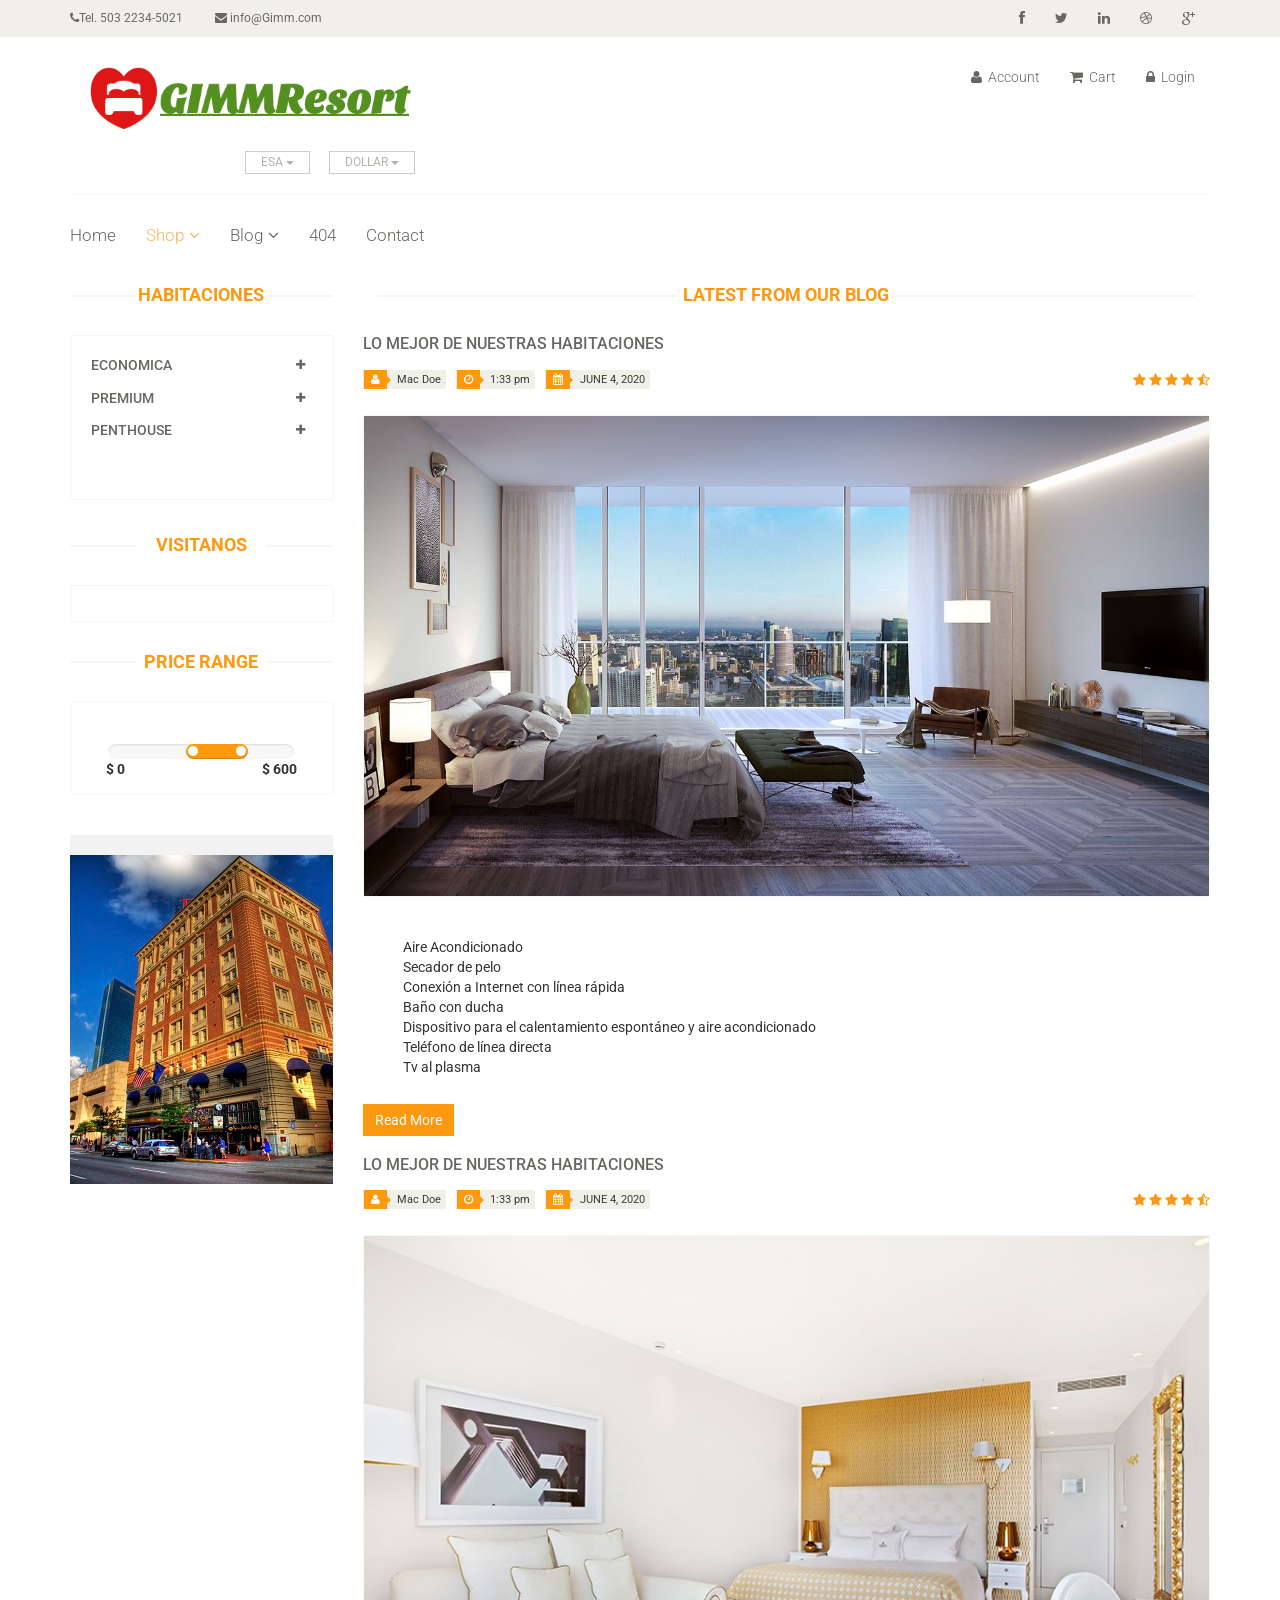
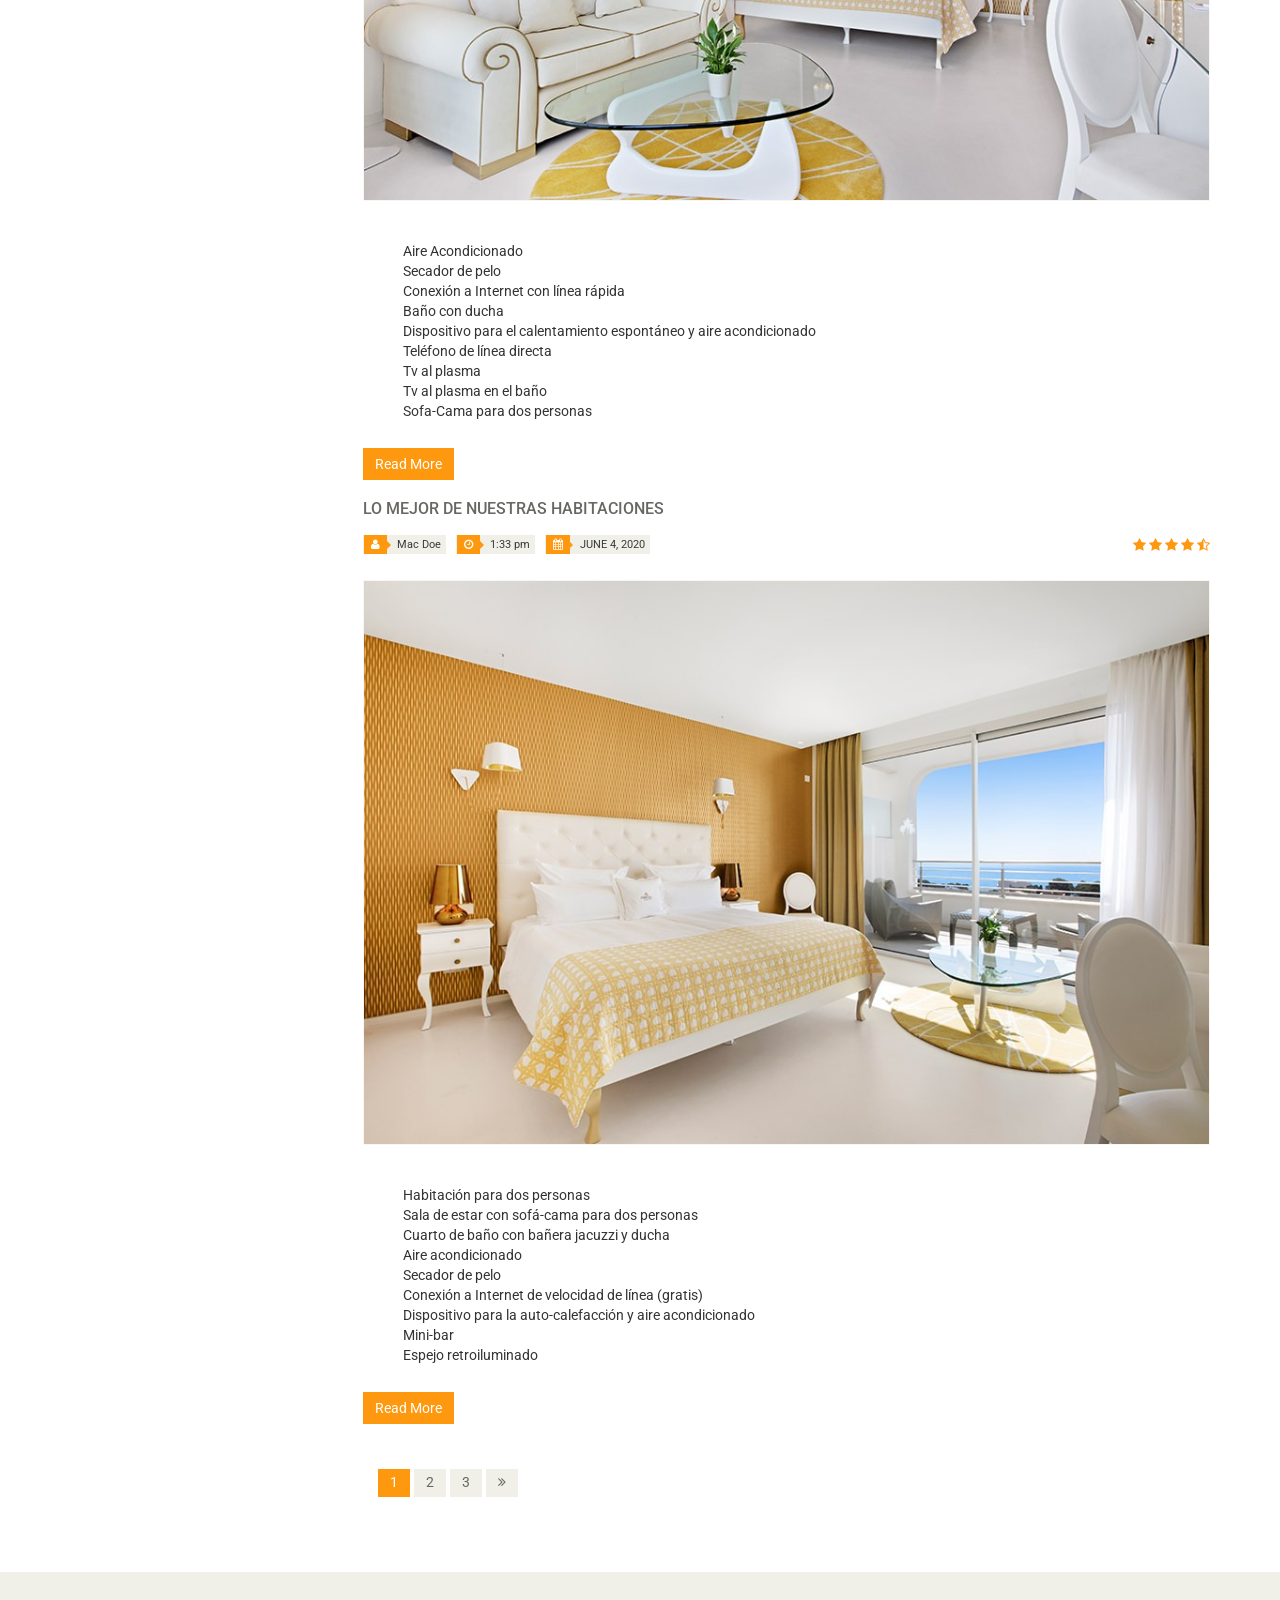
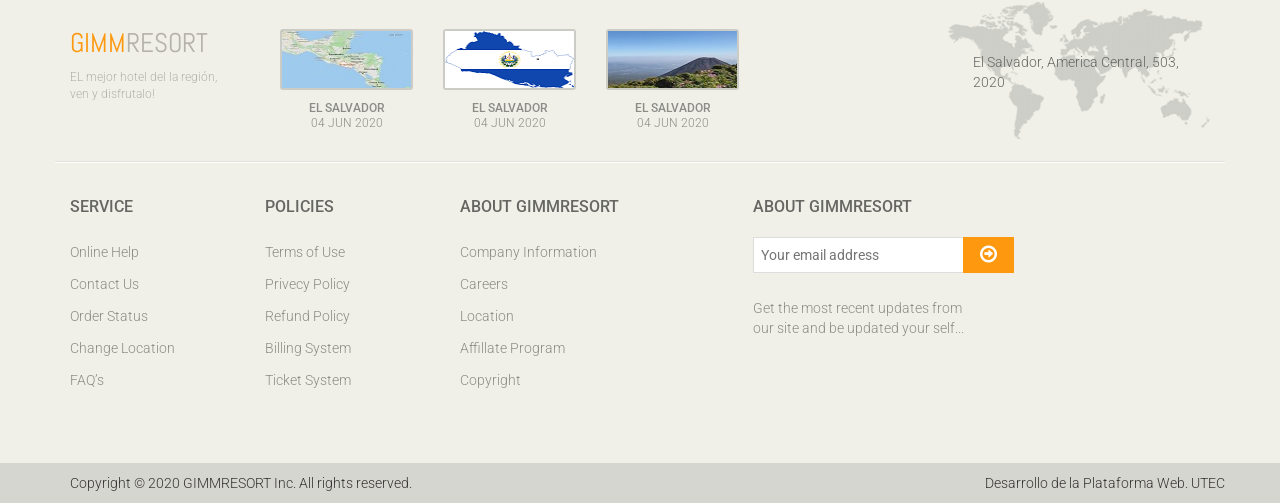
==== commit 69446fdd: "modificaciones" ====
--- a/GIMMRESORT/blog.html
+++ b/GIMMRESORT/blog.html
@@ -275,7 +275,18 @@
 							<a href="">
 								<img src="images/blog/h4.jpg" alt="">
 							</a>
-							<p>Lorem ipsum dolor sit amet, consectetur adipisicing elit, sed do eiusmod tempor incididunt ut labore et dolore magna aliqua. Ut enim ad minim veniam, quis nostrud exercitation ullamco laboris nisi ut aliquip ex ea commodo consequat. Duis aute irure dolor in reprehenderit in voluptate velit esse cillum dolore eu fugiat nulla pariatur.</p>
+							<p>
+								<ul>
+								<li>Aire Acondicionado</li>
+ 								<li>Secador de pelo</li>
+ 								<li>Conexión a Internet con línea rápida</li>
+ 								<li>Baño con ducha</li>
+ 								<li>Dispositivo para el calentamiento espontáneo y aire acondicionado</li>
+ 								<li>Teléfono de línea directa</li>
+								<li>Tv al plasma</li>
+
+							</ul> 
+						</p>
 							<a  class="btn btn-primary" href="">Read More</a>
 						</div>
 						<div class="single-blog-post">
@@ -297,7 +308,19 @@
 							<a href="">
 								<img src="images/blog/h6.jpg" alt="">
 							</a>
-							<p>Lorem ipsum dolor sit amet, consectetur adipisicing elit, sed do eiusmod tempor incididunt ut labore et dolore magna aliqua. Ut enim ad minim veniam, quis nostrud exercitation ullamco laboris nisi ut aliquip ex ea commodo consequat. Duis aute irure dolor in reprehenderit in voluptate velit esse cillum dolore eu fugiat nulla pariatur.</p>
+							<p> 
+							<ul>
+									<li>Aire Acondicionado</li>
+ 									<li>Secador de pelo</li>
+ 									<li>Conexión a Internet con línea rápida</li>
+ 									<li>Baño con ducha</li>
+									<li>Dispositivo para el calentamiento espontáneo y aire acondicionado</li>
+									<li>Teléfono de línea directa</li>
+ 									<li>Tv al plasma</li>
+ 									<li>Tv al plasma en el baño</li>
+ 									<li>Sofa-Cama para dos personas</li>
+ 								</ul>
+ 								</p>
 							<a  class="btn btn-primary" href="">Read More</a>
 						</div>
 						<div class="single-blog-post">
@@ -319,7 +342,19 @@
 							<a href="">
 								<img src="images/blog/h5.jpg" alt="">
 							</a>
-							<p>Lorem ipsum dolor sit amet, consectetur adipisicing elit, sed do eiusmod tempor incididunt ut labore et dolore magna aliqua. Ut enim ad minim veniam, quis nostrud exercitation ullamco laboris nisi ut aliquip ex ea commodo consequat. Duis aute irure dolor in reprehenderit in voluptate velit esse cillum dolore eu fugiat nulla pariatur.</p>
+							<p>
+								<ul>
+										<li>Habitación para dos personas</li>
+										<li>Sala de estar con sofá-cama para dos personas</li>
+										<li>Cuarto de baño con bañera jacuzzi y ducha</li> 
+ 										<li>Aire acondicionado</li>
+										<li>Secador de pelo</li>
+										<li>Conexión a Internet de velocidad de línea (gratis)</li>
+										<li>Dispositivo para la auto-calefacción y aire acondicionado</li>
+										<li>Mini-bar</li>
+										<li>Espejo retroiluminado</li>
+								</ul>
+							</p>
 							<a  class="btn btn-primary" href="">Read More</a>
 						</div>
 						<div class="pagination-area">
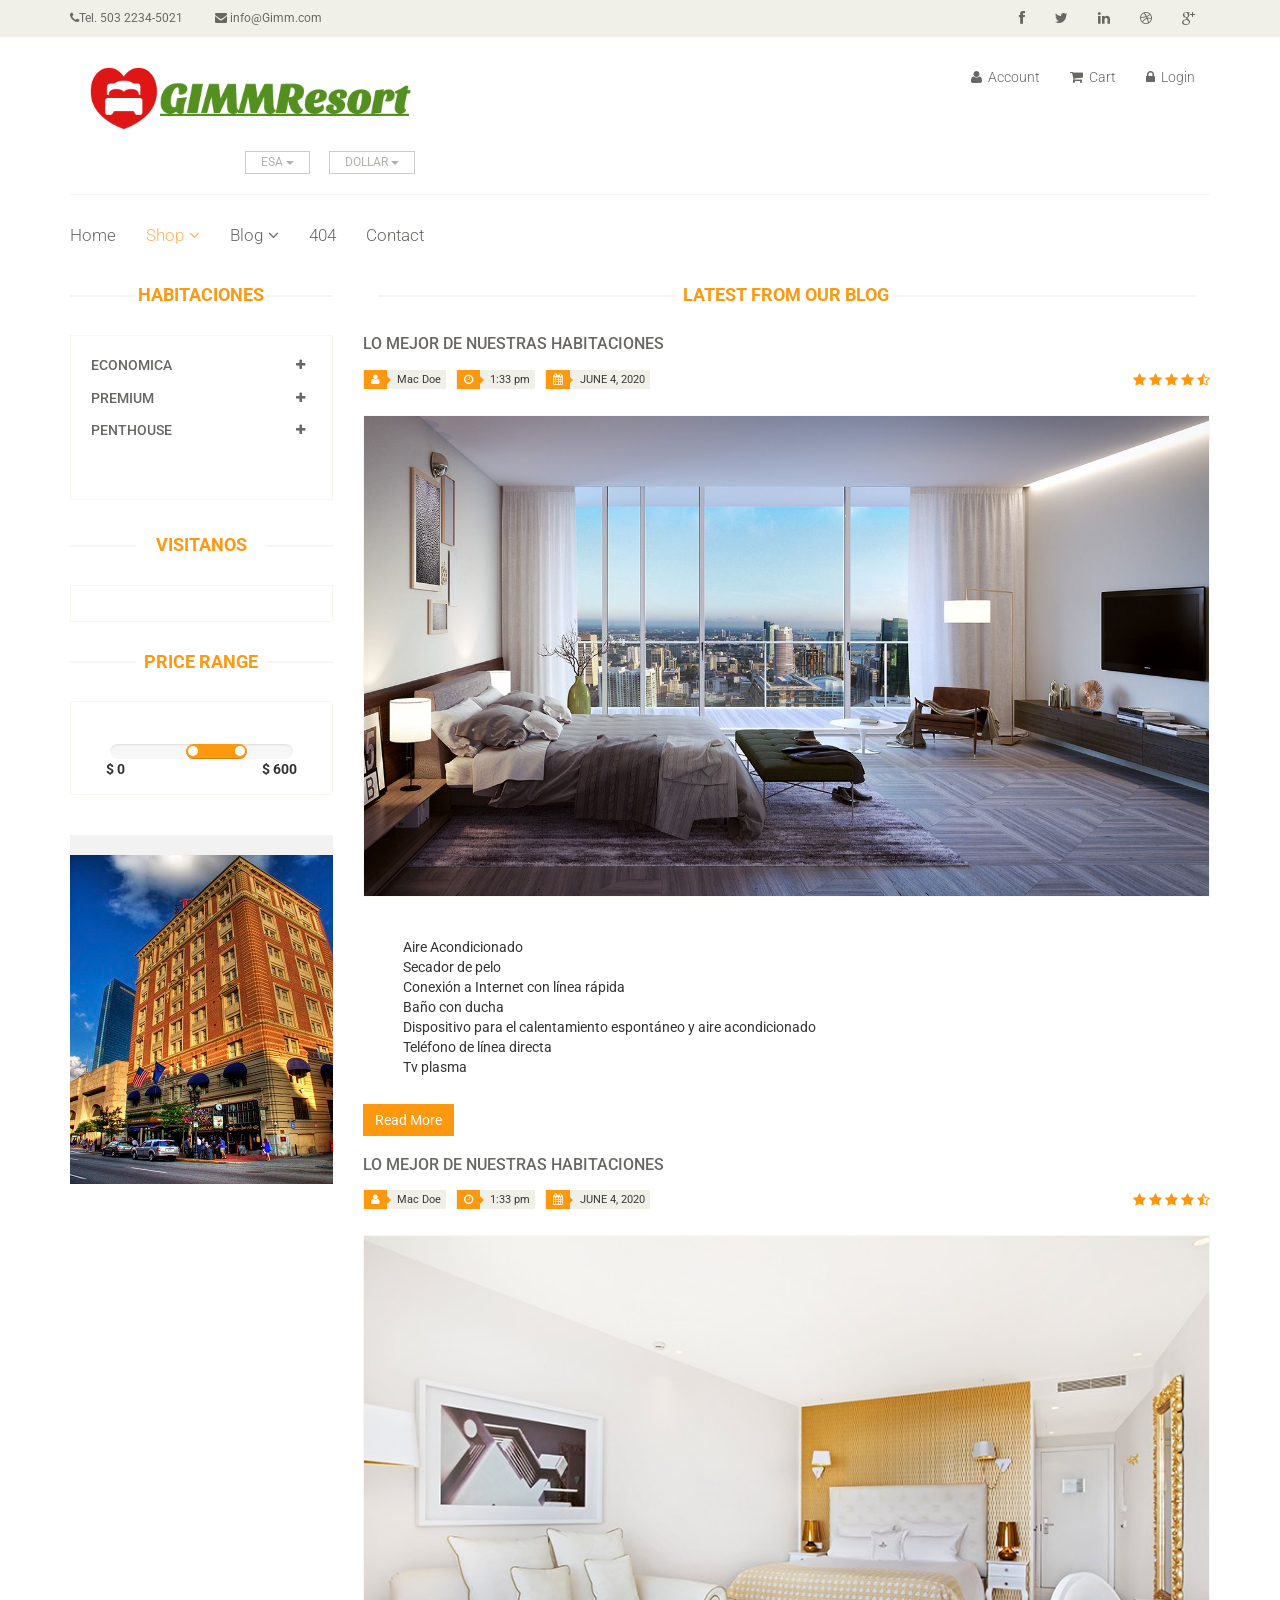
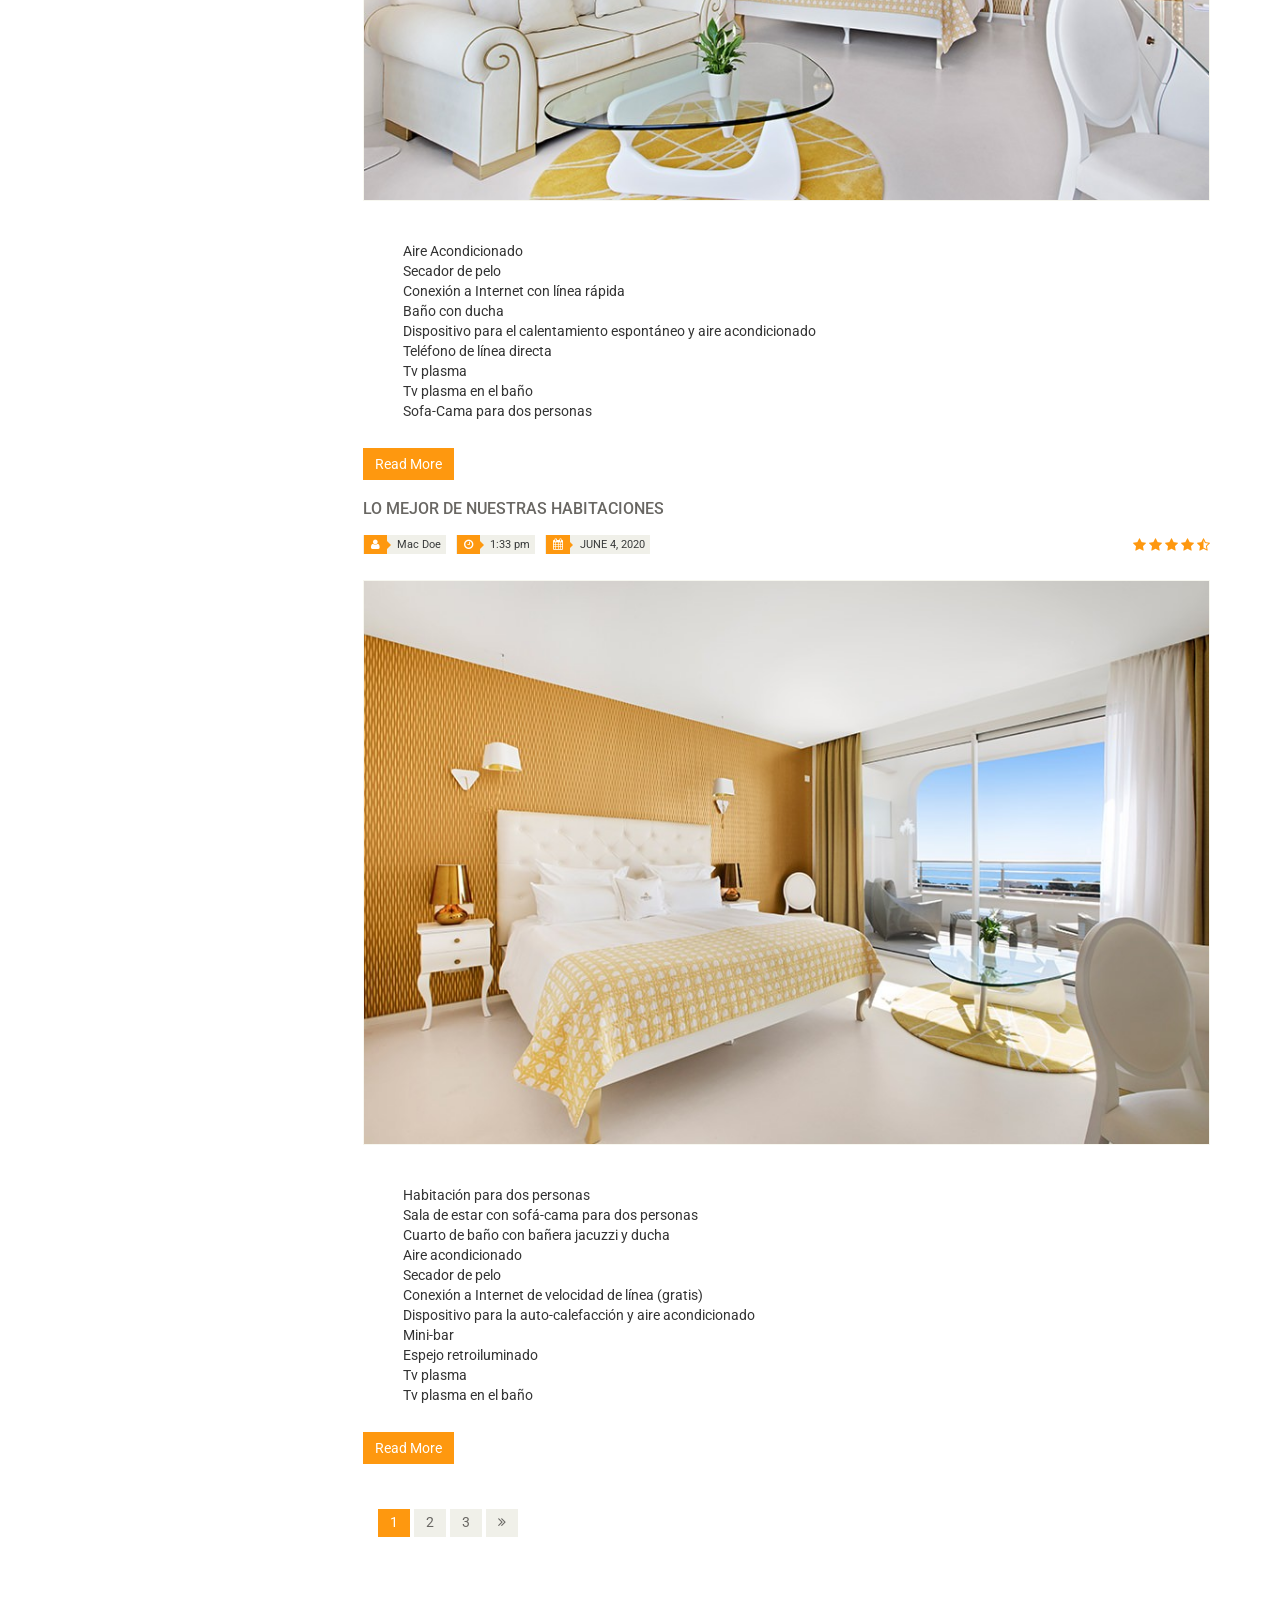
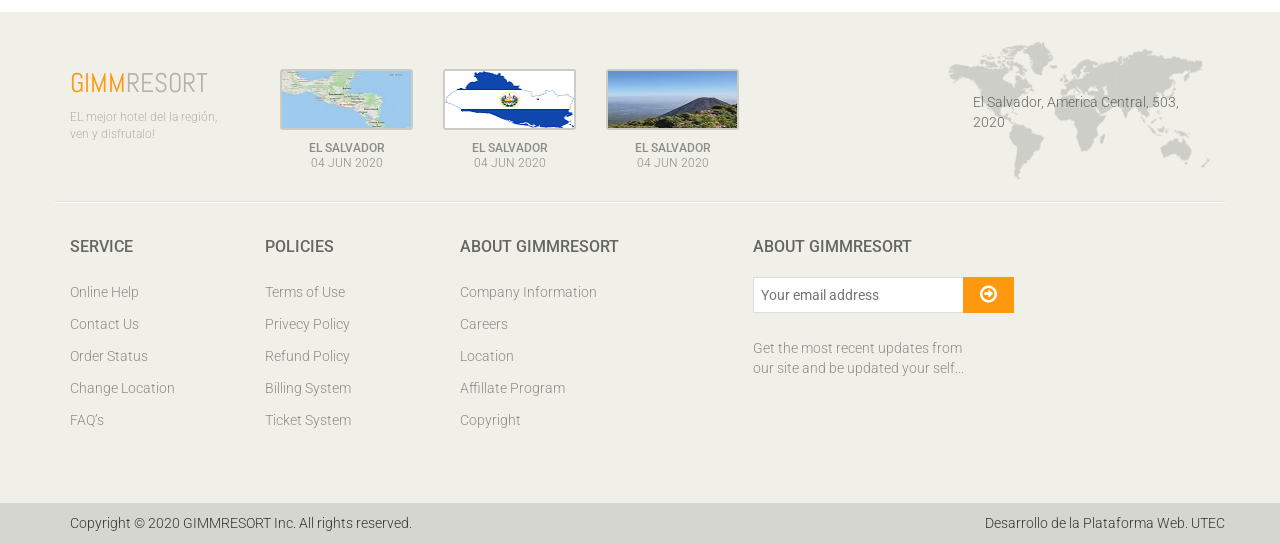
==== commit ccad74fc: "ANTEPENULTIMO COMMIT" ====
--- a/GIMMRESORT/blog.html
+++ b/GIMMRESORT/blog.html
@@ -283,7 +283,7 @@
  								<li>Baño con ducha</li>
  								<li>Dispositivo para el calentamiento espontáneo y aire acondicionado</li>
  								<li>Teléfono de línea directa</li>
-								<li>Tv al plasma</li>
+								<li>Tv plasma</li>
 
 							</ul> 
 						</p>
@@ -316,8 +316,8 @@
  									<li>Baño con ducha</li>
 									<li>Dispositivo para el calentamiento espontáneo y aire acondicionado</li>
 									<li>Teléfono de línea directa</li>
- 									<li>Tv al plasma</li>
- 									<li>Tv al plasma en el baño</li>
+ 									<li>Tv plasma</li>
+ 									<li>Tv plasma en el baño</li>
  									<li>Sofa-Cama para dos personas</li>
  								</ul>
  								</p>
@@ -353,6 +353,9 @@
 										<li>Dispositivo para la auto-calefacción y aire acondicionado</li>
 										<li>Mini-bar</li>
 										<li>Espejo retroiluminado</li>
+										<li>Tv plasma</li>
+ 										<li>Tv plasma en el baño</li>
+
 								</ul>
 							</p>
 							<a  class="btn btn-primary" href="">Read More</a>
